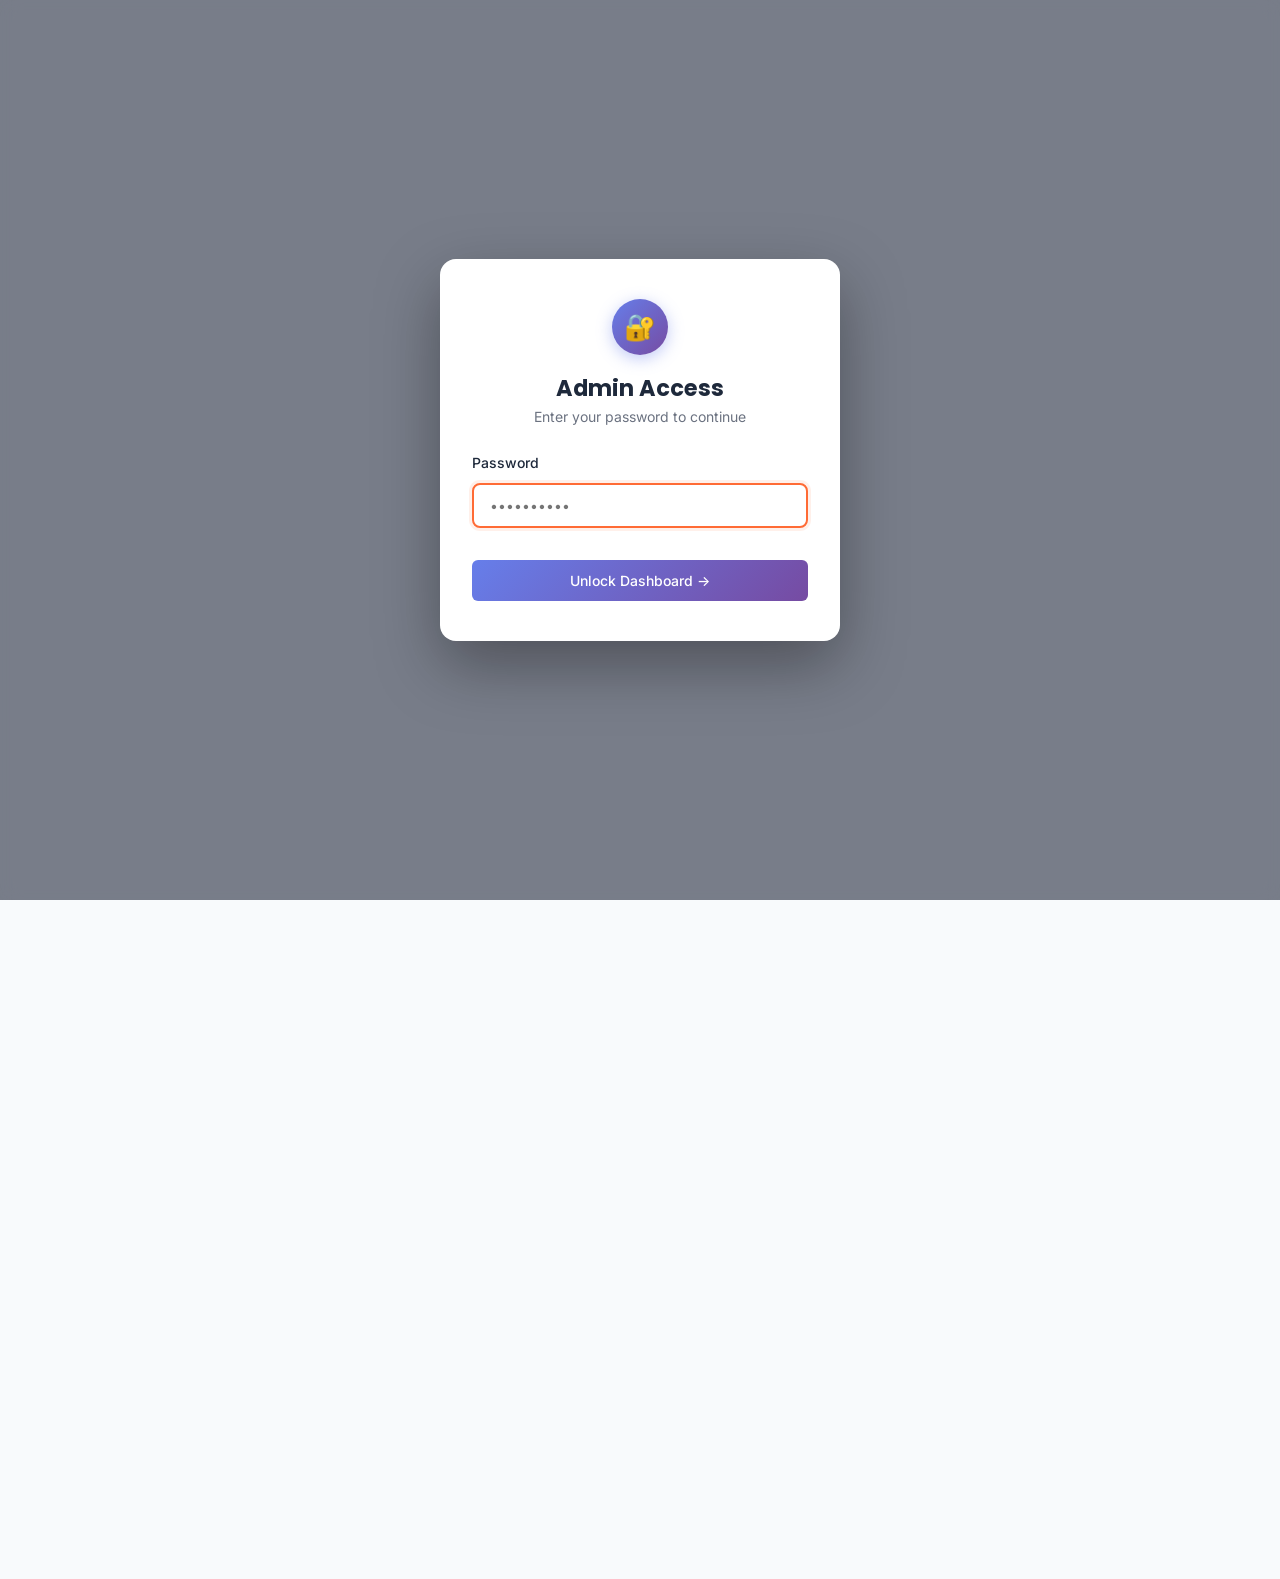
==== admin.html @ 4268933f "first commit" ====
<!DOCTYPE html>
<html lang="en">
<head>
  <meta charset="UTF-8">
  <meta name="viewport" content="width=device-width, initial-scale=1.0">
  <title>Admin Panel - Shree Ram Taxi</title>
  <link rel="icon" href="assets/icons/favicon.ico">
  <link rel="preconnect" href="https://fonts.googleapis.com">
  <link rel="preconnect" href="https://fonts.gstatic.com" crossorigin>
  <link href="https://fonts.googleapis.com/css2?family=Inter:wght@300;400;500;600;700&family=Poppins:wght@400;600;700&display=swap" rel="stylesheet">
  <link rel="stylesheet" href="css/tailwind.css">
  <style>
    /* ── Login modal blur overlay ── */
    #admin-login-modal {
      position: fixed;
      inset: 0;
      display: none;
      align-items: center;
      justify-content: center;
      z-index: 9999;
      /* frosted-glass backdrop */
      background: rgba(15, 23, 42, 0.55);
      backdrop-filter: blur(10px);
      -webkit-backdrop-filter: blur(10px);
    }
    #admin-login-modal.active { display: flex; }

    .modal-content {
      background: white;
      padding: 2.5rem 2rem;
      border-radius: 16px;
      box-shadow: 0 24px 64px rgba(0,0,0,0.35);
      max-width: 90%;
      width: 400px;
      animation: modalPop 0.25s ease;
    }
    @keyframes modalPop {
      from { transform: scale(0.92); opacity: 0; }
      to   { transform: scale(1);    opacity: 1; }
    }

    .modal-logo {
      display: flex;
      justify-content: center;
      margin-bottom: 1.25rem;
    }
    .lock-icon {
      width: 56px; height: 56px;
      background: linear-gradient(135deg,#667eea,#764ba2);
      border-radius: 50%;
      display: flex; align-items: center; justify-content: center;
      font-size: 1.6rem;
      box-shadow: 0 4px 16px rgba(102,126,234,0.4);
    }

    /* ── Hide page content COMPLETELY until authenticated — no dashboard flash ── */
    .admin-page-content { visibility: hidden; }
    body.admin-authed .admin-page-content { visibility: visible; }

    /* ── Route Selector ── */
    #route-selector {
      width: 100%; padding: 0.75rem;
      font-size: 1rem; border: 2px solid #e5e7eb;
      border-radius: 8px; background: white; transition: all 0.2s;
    }
    #route-selector:focus { outline: none; border-color: #3b82f6; box-shadow: 0 0 0 3px rgba(59,130,246,0.1); }

    #pricing-status .alert { padding: 1rem; border-radius: 8px; margin-bottom: 0; }
    #pricing-status .alert-info     { background: #dbeafe; border: 1px solid #93c5fd; color: #1e40af; }
    #pricing-status .alert-secondary{ background: #f3f4f6; border: 1px solid #d1d5db; color: #374151; }

    .pricing-info-box {
      background: linear-gradient(135deg,#667eea,#764ba2);
      color: white; padding: 1.5rem; border-radius: 12px;
      box-shadow: 0 4px 6px rgba(0,0,0,0.1); margin-top: 1rem;
    }
    .pricing-info-header { display: flex; justify-content: space-between; align-items: center; margin-bottom: 1rem; font-size: 1rem; font-weight: 600; }
    .pricing-info-header .badge { padding: 0.25rem 0.75rem; border-radius: 9999px; font-size: 0.75rem; font-weight: 600; }
    .badge-success   { background: #10b981; color: white; }
    .badge-secondary { background: rgba(255,255,255,0.2); color: white; }

    .pricing-grid { display: grid; grid-template-columns: repeat(auto-fit,minmax(280px,1fr)); gap: 1.5rem; margin-bottom: 1rem; }
    .pricing-item { display: flex; flex-direction: column; gap: 0.25rem; }
    .pricing-label { font-size: 0.875rem; opacity: 0.9; }
    .pricing-value { font-size: 1.5rem; font-weight: 700; }
    .pricing-note  { padding-top: 1rem; border-top: 1px solid rgba(255,255,255,0.2); opacity: 0.9; font-size: 0.875rem; }

    .pricing-card { border-radius: 12px; padding: 1.5rem; border: 2px solid; transition: all 0.3s ease; }
    .pricing-card:hover { transform: translateY(-4px); box-shadow: 0 8px 16px rgba(0,0,0,0.1); }
    .pricing-card-blue   { background: #eff6ff; border-color: #3b82f6; }
    .pricing-card-gray   { background: #f9fafb; border-color: #6b7280; }
    .pricing-card-green  { background: #f0fdf4; border-color: #10b981; }
    .pricing-card-orange { background: #fffbeb; border-color: #f59e0b; }

    .pricing-card-header { display: flex; align-items: center; gap: 0.75rem; margin-bottom: 1rem; padding-bottom: 0.75rem; border-bottom: 1px solid rgba(0,0,0,0.1); }
    .pricing-icon { font-size: 1.5rem; }
    .pricing-card-header h4 { margin: 0; font-size: 1.125rem; font-weight: 600; }
    .pricing-card-body label { display: block; margin-bottom: 0.5rem; font-weight: 500; font-size: 0.875rem; }

    .pricing-input { width: 100%; padding: 0.75rem; font-size: 1.25rem; font-weight: 600; border: 2px solid #e5e7eb; border-radius: 8px; text-align: center; transition: all 0.2s; }
    .pricing-input:focus { outline: none; border-color: #3b82f6; box-shadow: 0 0 0 3px rgba(59,130,246,0.1); }
    .pricing-help    { display: block; margin-top: 0.5rem; font-size: 0.75rem; color: #6b7280; line-height: 1.4; }
    .pricing-example { margin-top: 0.75rem; padding: 0.5rem; background: rgba(0,0,0,0.05); border-radius: 6px; font-size: 0.875rem; font-style: italic; text-align: center; }

    .pricing-preview { margin: 2rem 0; padding: 1.5rem; background: linear-gradient(135deg,#f9fafb,#ffffff); border-radius: 12px; border: 2px solid #e5e7eb; }

    .alert { padding: 1rem; border-radius: 6px; margin-bottom: 1rem; }
    .alert-info { background: #eff6ff; border-left: 4px solid #3b82f6; color: #1e40af; }
    .alert strong { display: block; margin-bottom: 0.5rem; }

    .form-actions { display: flex; gap: 1rem; justify-content: center; margin-top: 2rem; padding-top: 2rem; border-top: 2px solid #e5e7eb; flex-wrap: wrap; }

    .btn { padding: 0.75rem 1.5rem; border-radius: 6px; font-weight: 500; cursor: pointer; border: none; transition: all 0.3s ease; display: inline-flex; align-items: center; gap: 0.5rem; }
    .btn-primary   { background: linear-gradient(135deg,#667eea,#764ba2); color: white; }
    .btn-primary:hover { transform: translateY(-2px); box-shadow: 0 4px 12px rgba(102,126,234,0.4); }
    .btn-secondary { background: #6b7280; color: white; }
    .btn-secondary:hover { background: #4b5563; }
    .btn-outline   { background: white; border: 2px solid #e5e7eb; color: #374151; }
    .btn-outline:hover { border-color: #667eea; color: #667eea; }
    .btn-success   { background: #10b981; color: white; }
    .btn-success:hover { background: #059669; transform: translateY(-1px); }
    .btn-block { width: 100%; justify-content: center; }

    .card { background: white; padding: 2rem; border-radius: 0.75rem; box-shadow: 0 1px 3px rgba(0,0,0,0.1); }
    .card-header h3 { font-size: 1.25rem; font-weight: 600; color: var(--secondary); margin-bottom: 0.5rem; }
    .card-description { color: var(--slate-600); margin-bottom: 1.5rem; font-size: 0.875rem; }
    .card-body { margin-top: 1rem; }
    .form-group { margin-bottom: 1.5rem; }
    .form-group label { display: block; margin-bottom: 0.5rem; font-weight: 500; color: var(--secondary); }
    .form-control { width: 100%; padding: 0.75rem; border: 2px solid #e5e7eb; border-radius: 8px; font-size: 1rem; transition: all 0.2s; }
    .form-control:focus { outline: none; border-color: #3b82f6; box-shadow: 0 0 0 3px rgba(59,130,246,0.1); }
    .form-help { display: block; margin-top: 0.5rem; font-size: 0.875rem; color: #6b7280; }

    .tab-header { margin-bottom: 2rem; }
    .tab-header h2 { font-size: 1.75rem; font-weight: 700; color: var(--secondary); margin-bottom: 0.5rem; }
    .tab-description { color: var(--slate-600); font-size: 1rem; }
    .required { color: #ef4444; }

    /* Download Excel button area */
    .bookings-toolbar {
      display: flex;
      justify-content: space-between;
      align-items: center;
      flex-wrap: wrap;
      gap: 1rem;
      margin-bottom: 1.25rem;
    }

    /* Export modal */
    #export-modal {
      position: fixed; inset: 0; z-index: 9998;
      display: none; align-items: center; justify-content: center;
      background: rgba(15,23,42,0.5);
      backdrop-filter: blur(6px);
    }
    #export-modal.active { display: flex; }
    .export-modal-box {
      background: white; border-radius: 16px;
      padding: 2rem; width: 420px; max-width: 94vw;
      box-shadow: 0 20px 60px rgba(0,0,0,0.25);
      animation: modalPop 0.2s ease;
    }
    .export-modal-box h3 { font-size: 1.2rem; font-weight: 700; margin-bottom: 0.25rem; }
    .export-modal-box p  { color: #6b7280; font-size: 0.875rem; margin-bottom: 1.5rem; }
    .export-option { display: flex; flex-direction: column; gap: 0.75rem; margin-bottom: 1.5rem; }
    .export-option label {
      display: flex; align-items: flex-start; gap: 0.75rem;
      padding: 0.875rem 1rem; border: 2px solid #e5e7eb;
      border-radius: 10px; cursor: pointer; transition: all 0.2s;
    }
    .export-option label:hover { border-color: #667eea; background: #f5f3ff; }
    .export-option input[type=radio] { margin-top: 3px; accent-color: #667eea; }
    .export-option .opt-label { font-weight: 600; font-size: 0.9rem; color: #1e293b; }
    .export-option .opt-desc  { font-size: 0.8rem; color: #64748b; }
    #export-filter-fields { display: none; margin-bottom: 1rem; }
    #export-filter-fields.visible { display: block; }

    @media(max-width:768px){
      .pricing-grid { grid-template-columns: 1fr; }
      .form-actions { flex-direction: column; }
      .form-actions button { width: 100%; }
      .bookings-toolbar { flex-direction: column; align-items: flex-start; }

      /* Horizontal scroll for all admin tables on mobile */
      .table-container {
        overflow-x: auto;
        -webkit-overflow-scrolling: touch;
        border-radius: 10px;
      }
      .table {
        min-width: 680px;
        width: 100%;
      }
    }

    /* ── Bus list table: prevent overflow, wrap long pickup/drop text ── */
    #buslist-table-body td {
      white-space: normal;
      word-break: break-word;
      overflow-wrap: break-word;
      vertical-align: top;
      padding-top: 0.7rem;
    }
    #tab-buslists .table {
      table-layout: fixed;
      width: 100%;
    }
    #tab-buslists .table th:nth-child(1) { width: 14%; }
    #tab-buslists .table th:nth-child(2) { width: 12%; }
    #tab-buslists .table th:nth-child(3) { width: 22%; }
    #tab-buslists .table th:nth-child(4) { width: 18%; }
    #tab-buslists .table th:nth-child(5) { width: 9%;  }
    #tab-buslists .table th:nth-child(6) { width: 8%;  }
    #tab-buslists .table th:nth-child(7) { width: 17%; }

    /* ── Admin per-seat map ── */
    .admin-seat-grid { display: flex; flex-direction: column; gap: 0.5rem; }
    .admin-seat-row  { display: flex; align-items: center; gap: 0.5rem; }
    .admin-aisle     { width: 1.5rem; flex-shrink: 0; }
    .admin-seat-empty { width: 90px; flex-shrink: 0; }
    .admin-seat-input-wrap {
      width: 90px; flex-shrink: 0;
      background: white; border: 1.5px solid #e5e7eb; border-radius: 8px;
      padding: 0.3rem 0.4rem; text-align: center;
    }
    .admin-seat-input-wrap:hover { border-color: #8b5cf6; }
    .admin-seat-label { font-size: 0.7rem; font-weight: 600; color: #374151; margin-bottom: 2px; }
    .admin-seat-price-input {
      width: 100%; border: none; outline: none; text-align: center;
      font-size: 0.85rem; font-weight: 600; color: #1e293b;
      background: transparent; padding: 2px 0;
    }
    .admin-seat-price-input::placeholder { color: #94a3b8; font-weight: 400; }
    /* ── User deck tabs ── */
    .deck-tabs { display: flex; gap: 0.5rem; margin-bottom: 1.5rem; }
    .deck-tab-btn {
      flex: 1; padding: 0.75rem 1rem; border-radius: 10px;
      border: 2px solid #e5e7eb; background: white;
      font-size: 0.95rem; font-weight: 600; color: #374151;
      cursor: pointer; transition: all 0.2s;
    }
    .deck-tab-btn.active {
      background: linear-gradient(135deg,#667eea,#764ba2);
      color: white; border-color: transparent;
      box-shadow: 0 4px 12px rgba(102,126,234,0.35);
    }
    /* ── New seat styles ── */
    .seat-grid-new { display: flex; flex-direction: column; gap: 0.6rem; padding: 1rem; }
    .seat-row-new  { display: flex; align-items: center; gap: 0.5rem; }
    .seat-empty    { width: 72px; flex-shrink: 0; }
    .seat-type-separator {
      text-align: center; font-size: 0.75rem; color: #9ca3af;
      margin: 0.25rem 0; padding-top: 0.5rem;
      border-top: 1px dashed #e5e7eb;
    }
    .seat-new {
      width: 72px; min-height: 62px; flex-shrink: 0;
      display: flex; flex-direction: column; align-items: center; justify-content: center;
      gap: 2px; border-radius: 10px; border: 2px solid #e2e8f0;
      background: white; cursor: pointer; transition: all 0.18s;
      padding: 0.3rem;
    }
    .seat-new:hover:not(:disabled) { border-color: #667eea; background: #eef2ff; transform: translateY(-1px); }
    .seat-new.seat-selected  { background: #667eea; border-color: #4f46e5; color: white; }
    .seat-new.seat-booked    { background: #f1f5f9; border-color: #cbd5e1; color: #94a3b8; cursor: not-allowed; }
    .seat-new.seat-is-sleeper { border-radius: 14px; }
    .seat-new.seat-type-seater { background: #f0fdf4; border-color: #bbf7d0; }
    .seat-new.seat-type-seater:hover:not(:disabled) { border-color: #22c55e; background: #dcfce7; }
    .seat-new.seat-type-seater.seat-selected { background: #16a34a; border-color: #15803d; color: white; }
    .seat-number { font-size: 0.7rem; font-weight: 700; line-height: 1; }
    .seat-icon   { font-size: 1rem; line-height: 1; }
    .seat-price  { font-size: 0.65rem; color: #64748b; line-height: 1; }
    .seat-new.seat-selected .seat-price  { color: rgba(255,255,255,0.85); }
    .seat-new.seat-selected .seat-number { color: white; }
    .sold-label  { font-size: 0.6rem; color: #94a3b8; }
    .driver-indicator {
      display: flex; align-items: center; gap: 0.5rem;
      font-size: 0.8rem; color: #64748b; margin-bottom: 0.5rem;
      padding: 0.4rem 0.75rem; background: #f8fafc;
      border-radius: 8px; width: fit-content;
    }
    /* Toggle slider */
    .toggle-switch { position:relative; display:inline-block; width:50px; height:26px; }
    .toggle-switch input { opacity:0; width:0; height:0; }
    .toggle-slider { position:absolute; cursor:pointer; top:0; left:0; right:0; bottom:0;
      background:#ccc; border-radius:26px; transition:.3s; }
    .toggle-slider:before { position:absolute; content:""; height:18px; width:18px;
      left:4px; bottom:4px; background:white; border-radius:50%; transition:.3s; }
    input:checked + .toggle-slider { background:#10b981; }
    input:checked + .toggle-slider:before { transform: translateX(24px); }
    .toggle-label { display:flex; align-items:center; gap:0.5rem; font-size:0.85rem; }
    /* Date pills */
    .date-pill { display:inline-flex; align-items:center; gap:0.3rem; background:#eff6ff;
      color:#3b82f6; border-radius:16px; padding:0.2rem 0.65rem; font-size:0.8rem;
      font-weight:600; border:1px solid #bfdbfe; }
    .date-pill button { background:none; border:none; cursor:pointer; color:#ef4444;
      font-size:0.9rem; line-height:1; padding:0; margin-left:0.1rem; }
  </style>
</head>
<body>

  <!-- ══════════════════════════════════════
       ADMIN LOGIN MODAL (always on top)
  ══════════════════════════════════════ -->
  <div id="admin-login-modal">
    <div class="modal-content">
      <div class="modal-logo">
        <div class="lock-icon">🔐</div>
      </div>
      <h2 style="text-align:center;margin-bottom:0.25rem;font-size:1.4rem;font-weight:700;">Admin Access</h2>
      <p style="text-align:center;color:#6b7280;font-size:0.875rem;margin-bottom:1.5rem;">Enter your password to continue</p>
      <form id="admin-login-form" onsubmit="handleAdminLogin(event)">
        <div class="form-group">
          <label class="form-label">Password</label>
          <input type="password" class="form-input" id="admin-password"
                 placeholder="••••••••••" required autofocus>
          <!-- NO hint shown here -->
        </div>
        <button type="submit" class="btn btn-primary btn-block" style="margin-top:0.5rem;">
          Unlock Dashboard →
        </button>
      </form>
    </div>
  </div>

  <!-- ══════════════════════════════════════
       EXPORT MODAL
  ══════════════════════════════════════ -->
  <div id="export-modal">
    <div class="export-modal-box">
      <h3>📥 Download Bookings Excel</h3>
      <p>Choose what data to include in your export.</p>

      <div class="export-option">
        <label>
          <input type="radio" name="export-type" value="all" checked>
          <div>
            <div class="opt-label">All Bookings</div>
            <div class="opt-desc">Download every booking in the system</div>
          </div>
        </label>
        <label>
          <input type="radio" name="export-type" value="filter">
          <div>
            <div class="opt-label">Filter by Date &amp; Route</div>
            <div class="opt-desc">Choose a specific date range and/or bus route</div>
          </div>
        </label>
      </div>

      <div id="export-filter-fields">
        <div style="display:grid;grid-template-columns:1fr 1fr;gap:0.75rem;margin-bottom:0.75rem;">
          <div>
            <label style="font-size:0.8rem;font-weight:600;color:#374151;display:block;margin-bottom:0.3rem;">From Date</label>
            <input type="date" id="export-date-from" class="form-input" style="font-size:0.875rem;">
          </div>
          <div>
            <label style="font-size:0.8rem;font-weight:600;color:#374151;display:block;margin-bottom:0.3rem;">To Date</label>
            <input type="date" id="export-date-to" class="form-input" style="font-size:0.875rem;">
          </div>
        </div>
        <div>
          <label style="font-size:0.8rem;font-weight:600;color:#374151;display:block;margin-bottom:0.3rem;">Bus Route (optional)</label>
          <select id="export-route-filter" class="form-input" style="font-size:0.875rem;">
            <option value="">All Routes</option>
          </select>
        </div>
      </div>

      <div style="display:flex;gap:0.75rem;justify-content:flex-end;margin-top:1rem;">
        <button class="btn btn-outline" onclick="closeExportModal()">Cancel</button>
        <button class="btn btn-success" onclick="executeExport()">⬇️ Download Excel</button>
      </div>
    </div>
  </div>

  <!-- ══════════════════════════════════════
       PAGE CONTENT (blurred when modal open)
  ══════════════════════════════════════ -->
  <div class="admin-page-content">

    <!-- Navbar -->
    <nav class="navbar">
      <div class="container">
        <div class="nav-content">
          <a href="index.html" class="nav-brand">
            <img src="assets/icons/shree-ram-logo.png" alt="Shree Ram Taxi" style="height:44px;"> <span style="color:#fff;font-family:Poppins,sans-serif;font-weight:700;">🚖 Shree Ram <span style="color:#f59e0b;">Taxi</span> Admin</span>
          </a>
          <button class="mobile-menu-btn" id="mobile-menu-btn">☰</button>
          <ul class="nav-links" id="mobile-menu">
            <li><a href="index.html"   class="nav-link">Home</a></li>
            <li><a href="timings.html" class="nav-link">Cab Schedules</a></li>

            <li><button class="btn btn-sm btn-outline" onclick="adminLogout()">Logout</button></li>
          </ul>
        </div>
      </div>
    </nav>

    <!-- Admin Header -->
    <div class="admin-header">
      <div class="container px-4">
        <h1 style="color:white;font-size:2rem;">Admin Dashboard</h1>
        <p style="color:var(--slate-300);">Manage schedules, bookings, and pricing</p>
      </div>
    </div>

    <!-- Main Content -->
    <div class="container px-4 py-8">

      <!-- Stats -->
      <div class="stats-grid">
        <div class="stat-card">
          <div class="stat-label">Total Revenue</div>
          <div class="stat-value" id="stat-revenue">₹0</div>
        </div>
        <div class="stat-card">
          <div class="stat-label">Total Bookings</div>
          <div class="stat-value" id="stat-bookings">0</div>
        </div>
        <div class="stat-card">
          <div class="stat-label">Active Buses</div>
          <div class="stat-value" id="stat-buses">0</div>
        </div>
      </div>

      <div style="text-align:center;margin:1rem 0;display:flex;gap:1rem;justify-content:center;align-items:center;">
        <button class="btn btn-sm" onclick="loadStats()" style="background:#10b981;color:white;padding:0.5rem 1rem;border-radius:6px;font-size:0.875rem;border:none;cursor:pointer;">
          🔄 Refresh Stats
        </button>
        <button class="btn btn-sm" onclick="resetStatsTemporary()" style="background:#ef4444;color:white;padding:0.5rem 1rem;border-radius:6px;font-size:0.875rem;border:none;cursor:pointer;">
          ⚠️ Reset to Zero
        </button>
      </div>

      <!-- Tabs -->
      <div class="admin-tabs">
        <button class="admin-tab-btn active" onclick="switchAdminTab('schedules', event)">Bus Schedules</button>
        <button class="admin-tab-btn"        onclick="switchAdminTab('bookings', event)">Bookings</button>
        <button class="admin-tab-btn"        onclick="switchAdminTab('pricing', event)">Pricing</button>
        <button class="admin-tab-btn"        onclick="switchAdminTab('buslists', event)">Bus Lists</button>
        <button class="admin-tab-btn"        onclick="switchAdminTab('coupons', event)">Coupons</button>
      </div>

      <!-- Tab: Schedules -->
      <div id="tab-schedules" class="admin-tab-content active">
        <div class="card mb-8">
          <h3 class="summary-title" id="form-title">Add New Schedule</h3>
          <form id="schedule-form">
            <input type="hidden" id="schedule-id">
            <input type="hidden" id="bus-name" value="Shree Ram Taxi">
            <div class="form-group">
                <label class="form-label">🚌 Bus Type</label>
                <select class="form-input" id="bus-type" required>
                  <option value="Sedan (4+1)">Sedan (4+1) — 4 Passenger Seats</option>
                  <option value="SUV (6+1)">SUV (6+1) — 6 Passenger Seats</option>
                </select>
              </div>

            <!-- Row 1: Origin & Destination -->
            <div style="display:grid;grid-template-columns:1fr 1fr;gap:1rem;">
              <div class="form-group">
                <label class="form-label">🏙️ Origin City</label>
                <input type="text" class="form-input" id="origin" placeholder="e.g. Dehradun" required>
              </div>
              <div class="form-group">
                <label class="form-label">🏙️ Destination City</label>
                <input type="text" class="form-input" id="destination" placeholder="e.g. Jaipur" required>
              </div>
            </div>

            <!-- Row 2: Pick Up & Drop Points -->
            <div style="display:grid;grid-template-columns:1fr 1fr;gap:1rem;">
              <div class="form-group">
                <label class="form-label">📍 Pick Up Point</label>
                <input type="text" class="form-input" id="pickup-point"
                       placeholder="e.g. ISBT Dehradun, Gate 3" required>
                <small class="text-muted">Exact boarding location for passengers</small>
              </div>
              <div class="form-group">
                <label class="form-label">📍 Drop Point</label>
                <input type="text" class="form-input" id="drop-point"
                       placeholder="e.g. Sindhi Camp Bus Stand, Jaipur" required>
                <small class="text-muted">Exact drop-off location</small>
              </div>
            </div>

            <!-- Row 3: Departure Time & Duration -->
            <div style="display:grid;grid-template-columns:1fr 1fr;gap:1rem;">
              <div class="form-group">
                <label class="form-label">🕐 Departure Time <span class="required">*</span></label>
                <input type="time" class="form-input" id="bus-time" required>
              </div>
              <div class="form-group">
                <label class="form-label">⏱️ Time Taken</label>
                <div style="display:flex;gap:0.5rem;align-items:center;">
                  <input type="number" class="form-input" id="duration-hours" placeholder="Hrs" min="0" max="72" style="width:50%;">
                  <input type="number" class="form-input" id="duration-minutes" placeholder="Min" min="0" max="59" style="width:50%;">
                </div>
                <small class="text-muted">Hours &amp; Minutes (e.g. 8 hrs 30 min)</small>
              </div>
            </div>

            <!-- Row 4: Schedule Mode -->
            <div class="form-group">
              <label class="form-label">📅 Schedule Type <span class="required">*</span></label>
              <div style="display:flex;gap:0.75rem;margin-bottom:0.75rem;flex-wrap:wrap;">
                <label style="display:flex;align-items:center;gap:0.4rem;cursor:pointer;padding:0.5rem 1rem;border:2px solid #e5e7eb;border-radius:8px;font-size:0.9rem;" id="mode-tab-daterange">
                  <input type="radio" name="schedule-mode" value="daterange" onchange="setScheduleMode('daterange')" checked> 📆 Date Range
                </label>
<label style="display:flex;align-items:center;gap:0.4rem;cursor:pointer;padding:0.5rem 1rem;border:2px solid #e5e7eb;border-radius:8px;font-size:0.9rem;" id="mode-tab-specific">
                  <input type="radio" name="schedule-mode" value="specific" onchange="setScheduleMode('specific')"> 📌 Specific Dates
                </label>
              </div>

              <!-- Date Range Mode -->
              <div id="mode-panel-daterange" style="border:1px solid #e5e7eb;border-radius:8px;padding:1rem;background:#f8fafc;">
                <div style="display:grid;grid-template-columns:1fr 1fr;gap:1rem;">
                  <div>
                    <label class="form-label" style="font-size:0.82rem;">Start Date</label>
                    <input type="date" class="form-input" id="range-start" onchange="previewDateRange()">
                  </div>
                  <div>
                    <label class="form-label" style="font-size:0.82rem;">End Date</label>
                    <input type="date" class="form-input" id="range-end" onchange="previewDateRange()">
                  </div>
                </div>
                <div id="range-preview" style="margin-top:0.6rem;font-size:0.82rem;color:#6b7280;"></div>
              </div>

              <!-- Specific Dates Mode -->
              <div id="mode-panel-specific" style="display:none;border:1px solid #e5e7eb;border-radius:8px;padding:1rem;background:#f8fafc;">
                <div id="selected-dates-list" style="display:flex;flex-wrap:wrap;gap:0.4rem;margin-bottom:0.5rem;min-height:28px;"></div>
                <input type="date" class="form-input" id="bus-date-picker" style="max-width:220px;" onchange="addBusDate(this.value); this.value=''">
                <small class="text-muted" style="display:block;margin-top:0.4rem;">Click to add multiple specific dates.</small>
              </div>

              <input type="hidden" id="bus-dates-json" value="[]">
              <div id="dates-summary" style="margin-top:0.6rem;font-size:0.82rem;font-weight:600;color:#667eea;"></div>
            </div>

            <!-- Row 4: Price -->
            <div class="form-group">
              <label class="form-label">💰 Base Price (₹) <span class="required">*</span></label>
              <input type="number" class="form-input" id="price" min="0" placeholder="e.g. 1200 (optional)">
              <small class="text-muted">
                Optional — if entered, this price will be automatically applied to <strong>all seats</strong>
                (both lower &amp; upper decks) for this route. You can fine-tune per-seat prices in the Pricing tab.
              </small>
            </div>

            <div id="schedule-pricing-preview" style="display:none;margin-top:1rem;"></div>
            <div style="display:flex;gap:0.75rem;flex-wrap:wrap;margin-top:0.5rem;">
              <button type="submit" class="btn btn-primary">💾 Save Schedule</button>
              <button type="button" class="btn btn-secondary" onclick="resetScheduleForm()">🔄 Reset Form</button>
            </div>
          </form>
        </div>


      </div>

      <!-- Tab: Bookings -->
      <div id="tab-bookings" class="admin-tab-content">
        <div class="bookings-toolbar">
          <h3 style="font-size:1.1rem;font-weight:600;color:var(--secondary);margin:0;">All Bookings</h3>
          <button class="btn btn-success" onclick="openExportModal()">
            📥 Download User Excel Sheet
          </button>
        </div>
        <div class="table-container">
          <table class="table">
            <thead>
              <tr>
                <th>Token</th><th>Passenger</th><th>Contact</th><th>Bus Details</th><th>Date</th><th>Seats</th><th>Amount</th><th>Status</th><th>Actions</th>
              </tr>
            </thead>
            <tbody id="bookings-table-body"></tbody>
          </table>
        </div>
      </div>

      <!-- Tab: Pricing -->
      <div id="tab-pricing" class="admin-tab-content">
        <div class="tab-header">
          <h2>Seat Pricing Configuration</h2>
          <p class="tab-description">Set pricing per route. Use deck-level defaults or override individual seats.</p>
        </div>

        <!-- Route Selector (unchanged) -->
        <div class="card" style="margin-bottom:2rem;">
          <div class="card-header">
            <h3>Select Route</h3>
            <p class="card-description">Choose a route to configure pricing. Routes with ⭐ have custom pricing set.</p>
          </div>
          <div class="card-body">
            <div class="form-group">
              <label for="route-selector">Route</label>
              <select id="route-selector" class="form-control">
                <option value="">Select a route…</option>
              </select>
              <small class="form-help">Routes marked with ⭐ have custom pricing.</small>
            </div>
            <div id="pricing-status" style="margin-top:1rem;">
              <div class="alert alert-secondary"><strong>Select a route</strong> to configure pricing.</div>
            </div>
          </div>
        </div>

        <form id="pricing-form">

          <!-- ══ Section 1: Deck-Level Pricing ══ -->
          <div class="card" style="margin-bottom:2rem;border-left:4px solid #3b82f6;">
            <div class="card-header" style="background:#eff6ff;">
              <h3 style="color:#1d4ed8;">📋 Section 1 — Deck Default Prices</h3>
              <p class="card-description">Set one price for all lower seats and one for all upper seats. Per-seat overrides in Section 2 take priority.</p>
            </div>
            <div class="card-body">
              <div style="display:grid;grid-template-columns:1fr 1fr;gap:1.5rem;">
                <div class="pricing-card pricing-card-blue">
                  <div class="pricing-card-header"><span class="pricing-icon">🪑</span><h4>Front Seat (F1)</h4></div>
                  <div class="pricing-card-body">
                    <label for="lower-deck-price">Default price per seat (₹)</label>
                    <input type="number" id="lower-deck-price" class="form-control pricing-input" min="0" step="1" required placeholder="600" oninput="updateDeckPricePreview()">
                    <small class="pricing-help">Applies to the front passenger seat (F1) unless individually overridden</small>
                  </div>
                </div>
                <div class="pricing-card pricing-card-orange">
                  <div class="pricing-card-header"><span class="pricing-icon">💺</span><h4>Rear Seats (R1–R5)</h4></div>
                  <div class="pricing-card-body">
                    <label for="upper-deck-price">Default price per seat (₹)</label>
                    <input type="number" id="upper-deck-price" class="form-control pricing-input" min="0" step="1" required placeholder="500" oninput="updateDeckPricePreview()">
                    <small class="pricing-help">Applies to all rear passenger seats (R1–R5) unless individually overridden</small>
                  </div>
                </div>
              </div>
              <div id="pricing-preview" class="pricing-preview" style="margin-top:1.5rem;"></div>
            </div>
          </div>

          <!-- ══ Section 2: Per-Seat Map ══ -->
          <div class="card" style="margin-bottom:2rem;border-left:4px solid #8b5cf6;">
            <div class="card-header" style="background:#f5f3ff;">
              <h3 style="color:#6d28d9;">🗺️ Section 2 — Per-Seat Price Override</h3>
              <p class="card-description">Optionally set individual prices for specific seats. Leave blank to use deck defaults above.</p>
            </div>
            <div class="card-body">
              <div id="per-seat-map-container">
                <p style="color:#6b7280;text-align:center;padding:2rem 0;">Select a route above to configure per-seat prices.</p>
              </div>
            </div>
          </div>

          <div class="form-actions">
            <button type="submit" class="btn btn-primary">💾 Save Pricing</button>
            <button type="button" class="btn btn-secondary" onclick="resetAllPricing()">🔄 Reset All to Defaults</button>
            <button type="button" class="btn btn-outline" onclick="resetRoutePricing()" id="reset-route-btn" style="display:none;">↩️ Reset Route to Default</button>
          </div>
        </form>

        <div class="alert alert-info" style="margin-top:2rem;">
          <h4>How Pricing Works:</h4>
          <ul style="margin:0.5rem 0 0 1.5rem;">
            <li><strong>Default Pricing:</strong> Applied to all routes without custom pricing</li>
            <li><strong>Route-Specific Pricing:</strong> Override defaults per route</li>
            <li><strong>Automatic Application:</strong> Applied when customers select seats</li>
            <li><strong>Independent Zones:</strong> Each zone has a fixed price regardless of bus type</li>
          </ul>
        </div>
      </div>

      <!-- Tab: Bus Lists -->
      <div id="tab-buslists" class="admin-tab-content">
        <div class="tab-header">
          <h2>🚌 Bus Lists</h2>
          <p class="tab-description">Manage all buses — search, filter, and toggle active status for recurring daily schedules.</p>
        </div>

        <div class="card mb-4" style="display:flex;gap:1rem;align-items:center;flex-wrap:wrap;">
          <input type="text" class="form-input" id="buslist-search" placeholder="🔍 Search by bus name, route, type…" style="max-width:340px;" oninput="filterBusList()">
          <select class="form-input" id="buslist-filter-type" style="max-width:220px;" onchange="filterBusList()">
            <option value="">All Bus Types</option>
            <option value="Sedan (4+1)">Sedan (4+1)</option>
            <option value="SUV (6+1)">SUV (6+1)</option>
          </select>
          <button class="btn btn-outline" onclick="loadBusListTable()">🔄 Refresh</button>
        </div>

        <div class="table-container">
          <table class="table">
            <thead>
              <tr>
                <th>Driver/Cab Name &amp; Type</th>
                <th>Route</th>
                <th>Pickup / Drop</th>
                <th>Schedule</th>
                <th>Duration</th>
                <th>Price</th>
                <th>Actions</th>
              </tr>
            </thead>
            <tbody id="buslist-table-body"></tbody>
          </table>
        </div>
      </div>

      <!-- Tab: Coupons -->
      <div id="tab-coupons" class="admin-tab-content">
        <div class="tab-header">
          <h2>🎟️ Coupons</h2>
          <p class="tab-description">Create and manage discount coupons for passengers.</p>
        </div>

        <div class="card mb-8">
          <h3 class="summary-title" id="coupon-form-title">➕ Add New Coupon</h3>
          <form id="coupon-form">
            <input type="hidden" id="coupon-id">
            <div style="display:grid;grid-template-columns:1fr 1fr;gap:1rem;">
              <div class="form-group">
                <label class="form-label">🏷️ Coupon Code <span class="required">*</span></label>
                <input type="text" class="form-input" id="coupon-code" placeholder="e.g. SAVE200" required style="text-transform:uppercase;">
                <small class="text-muted">Users will enter this code at checkout</small>
              </div>
              <div class="form-group">
                <label class="form-label">📝 Description</label>
                <input type="text" class="form-input" id="coupon-description" placeholder="e.g. Flat ₹200 off on all routes">
              </div>
            </div>
            <div style="display:grid;grid-template-columns:1fr 1fr 1fr;gap:1rem;">
              <div class="form-group">
                <label class="form-label">💸 Discount Type <span class="required">*</span></label>
                <select class="form-input" id="coupon-type" required onchange="updateCouponPreview()">
                  <option value="flat">Flat Amount (₹)</option>
                  <option value="percentage">Percentage (%)</option>
                </select>
              </div>
              <div class="form-group">
                <label class="form-label">🔢 Discount Value <span class="required">*</span></label>
                <input type="number" class="form-input" id="coupon-value" placeholder="e.g. 200" min="0" required oninput="updateCouponPreview()">
              </div>
              <div class="form-group">
                <label class="form-label">🔁 Max Usage</label>
                <input type="number" class="form-input" id="coupon-max-usage" placeholder="Leave blank for unlimited" min="1">
              </div>
            </div>
            <div style="display:grid;grid-template-columns:1fr 1fr;gap:1rem;">
              <div class="form-group">
                <label class="form-label">📅 Valid From <span class="required">*</span></label>
                <input type="date" class="form-input" id="coupon-start" required>
              </div>
              <div class="form-group">
                <label class="form-label">📅 Valid Until <span class="required">*</span></label>
                <input type="date" class="form-input" id="coupon-end" required>
              </div>
            </div>
            <div id="coupon-preview" style="padding:1rem;background:#f0fdf4;border-radius:8px;margin-bottom:1rem;font-size:0.9rem;color:#166534;display:none;"></div>
            <div style="display:flex;gap:0.75rem;flex-wrap:wrap;">
              <button type="submit" class="btn btn-primary">💾 Save Coupon</button>
              <button type="button" class="btn btn-secondary" onclick="resetCouponForm()">🔄 Reset</button>
            </div>
          </form>
        </div>

        <div class="table-container">
          <table class="table">
            <thead>
              <tr>
                <th>Code</th><th>Description</th><th>Discount</th><th>Valid Period</th><th>Usage</th><th>Status</th><th>Actions</th>
              </tr>
            </thead>
            <tbody id="coupons-table-body"></tbody>
          </table>
        </div>
      </div>

    </div><!-- /container -->
  </div><!-- /admin-page-content -->

  <!-- Scripts -->
  <script src="js/data.js"></script>
  <script src="js/main.js"></script>
  <script src="js/admin.js"></script>

  <!-- ======== DELETE/CANCEL BUS DIALOG ======== -->
  <div id="bus-cancel-dialog" style="display:none;position:fixed;inset:0;z-index:99998;background:rgba(15,23,42,0.6);backdrop-filter:blur(4px);align-items:center;justify-content:center;">
    <div style="background:white;border-radius:16px;padding:2rem;max-width:500px;width:90%;box-shadow:0 24px 64px rgba(0,0,0,0.3);max-height:85vh;overflow-y:auto;">
      <h3 style="font-size:1.1rem;font-weight:700;color:#1e293b;margin-bottom:0.4rem;">🚌 Delete Bus Route</h3>
      <p id="bus-cancel-dialog-name" style="font-size:0.88rem;color:#6b7280;margin-bottom:1.5rem;"></p>
      <div style="display:flex;flex-direction:column;gap:0.75rem;">
        <button onclick="busDeleteAction('delete-all')" style="text-align:left;padding:1rem 1.25rem;border:2px solid #fee2e2;border-radius:10px;background:#fff5f5;cursor:pointer;width:100%;">
          <div style="font-weight:700;color:#dc2626;margin-bottom:0.2rem;">🗑️ Delete All Dates &amp; Remove Route Completely</div>
          <div style="font-size:0.8rem;color:#6b7280;">Permanently removes this bus route and ALL its scheduled dates. Cannot be undone.</div>
        </button>
        <button onclick="busDeleteAction('delete-specific')" style="text-align:left;padding:1rem 1.25rem;border:2px solid #fef3c7;border-radius:10px;background:#fffdf0;cursor:pointer;width:100%;">
          <div style="font-weight:700;color:#d97706;margin-bottom:0.2rem;">📅 Delete Specific Dates</div>
          <div style="font-size:0.8rem;color:#6b7280;">Choose individual dates to remove — the rest of the route stays active.</div>
        </button>
      </div>
      <div id="cancel-dates-panel" style="display:none;margin-top:1.25rem;border-top:2px solid #e5e7eb;padding-top:1rem;">
        <p style="font-size:0.85rem;font-weight:700;color:#374151;margin-bottom:0.75rem;">📋 Scheduled Dates — click Delete to remove individually:</p>
        <div id="cancel-dates-list" style="display:flex;flex-direction:column;gap:0;max-height:280px;overflow-y:auto;"></div>
        <button onclick="document.getElementById('cancel-dates-panel').style.display='none'" style="margin-top:0.75rem;width:100%;padding:0.5rem;border:1px solid #e5e7eb;border-radius:8px;background:white;cursor:pointer;color:#6b7280;font-size:0.82rem;">← Back to options</button>
      </div>
      <button onclick="closeBusCancelDialog()" style="margin-top:1rem;width:100%;padding:0.6rem;border:1px solid #e5e7eb;border-radius:8px;background:white;cursor:pointer;color:#6b7280;font-size:0.875rem;">✕ Close</button>
    </div>
  </div>


  <!-- ══════════════════════════════════════
       EDIT SCHEDULE MODAL
  ══════════════════════════════════════ -->
  <div id="edit-schedule-modal" style="display:none;position:fixed;inset:0;background:rgba(0,0,0,0.55);z-index:9999;align-items:center;justify-content:center;padding:1rem;overflow-y:auto;">
    <div style="background:#fff;border-radius:16px;padding:2rem;width:100%;max-width:640px;max-height:90vh;overflow-y:auto;position:relative;box-shadow:0 20px 60px rgba(0,0,0,0.25);">

      <!-- Header -->
      <div style="display:flex;align-items:center;justify-content:space-between;margin-bottom:1.5rem;">
        <h3 style="font-size:1.2rem;font-weight:700;color:#1e293b;margin:0;">✏️ Edit Schedule</h3>
        <button onclick="closeEditModal()" style="background:none;border:none;cursor:pointer;font-size:1.4rem;color:#6b7280;line-height:1;">&times;</button>
      </div>

      <form id="edit-schedule-form" onsubmit="saveEditModal(event)">
        <input type="hidden" id="edit-schedule-id">

        <!-- Bus Type -->
        <div class="form-group">
          <label class="form-label">🚌 Bus Type</label>
          <select class="form-input" id="edit-bus-type" required>
            <option value="Sedan (4+1)">Sedan (4+1) — 4 Passenger Seats</option>
            <option value="SUV (6+1)">SUV (6+1) — 6 Passenger Seats</option>
          </select>
        </div>

        <!-- Origin & Destination -->
        <div style="display:grid;grid-template-columns:1fr 1fr;gap:1rem;">
          <div class="form-group">
            <label class="form-label">🏙️ Origin City</label>
            <input type="text" class="form-input" id="edit-origin" placeholder="e.g. Dehradun" required>
          </div>
          <div class="form-group">
            <label class="form-label">🏙️ Destination City</label>
            <input type="text" class="form-input" id="edit-destination" placeholder="e.g. Delhi" required>
          </div>
        </div>

        <!-- Pickup & Drop -->
        <div style="display:grid;grid-template-columns:1fr 1fr;gap:1rem;">
          <div class="form-group">
            <label class="form-label">📍 Pick Up Point</label>
            <input type="text" class="form-input" id="edit-pickup-point" placeholder="e.g. ISBT Dehradun, Gate 3">
          </div>
          <div class="form-group">
            <label class="form-label">📍 Drop Point</label>
            <input type="text" class="form-input" id="edit-drop-point" placeholder="e.g. Kashmere Gate ISBT">
          </div>
        </div>

        <!-- Departure Date & Time -->
        <div style="display:grid;grid-template-columns:1fr 1fr;gap:1rem;">
          <div class="form-group">
            <label class="form-label">📅 Departure Date</label>
            <input type="date" class="form-input" id="edit-departure-date" required>
          </div>
          <div class="form-group">
            <label class="form-label">🕐 Departure Time</label>
            <input type="time" class="form-input" id="edit-departure-time" required>
          </div>
        </div>

        <!-- Duration -->
        <div class="form-group">
          <label class="form-label">⏱️ Duration</label>
          <div style="display:flex;gap:0.5rem;align-items:center;">
            <input type="number" class="form-input" id="edit-duration-hours" placeholder="Hrs" min="0" max="72" style="width:50%;">
            <input type="number" class="form-input" id="edit-duration-minutes" placeholder="Min" min="0" max="59" style="width:50%;">
          </div>
          <small class="text-muted">Hours &amp; Minutes</small>
        </div>

        <!-- Price -->
        <div class="form-group">
          <label class="form-label">💰 Base Price (₹)</label>
          <input type="number" class="form-input" id="edit-price" min="0" placeholder="e.g. 1200">
        </div>

        <!-- Actions -->
        <div style="display:flex;gap:0.75rem;justify-content:flex-end;margin-top:1.25rem;">
          <button type="button" class="btn btn-outline" onclick="closeEditModal()">Cancel</button>
          <button type="submit" class="btn btn-primary">💾 Save Changes</button>
        </div>
      </form>
    </div>
  </div>

</body>
</html>
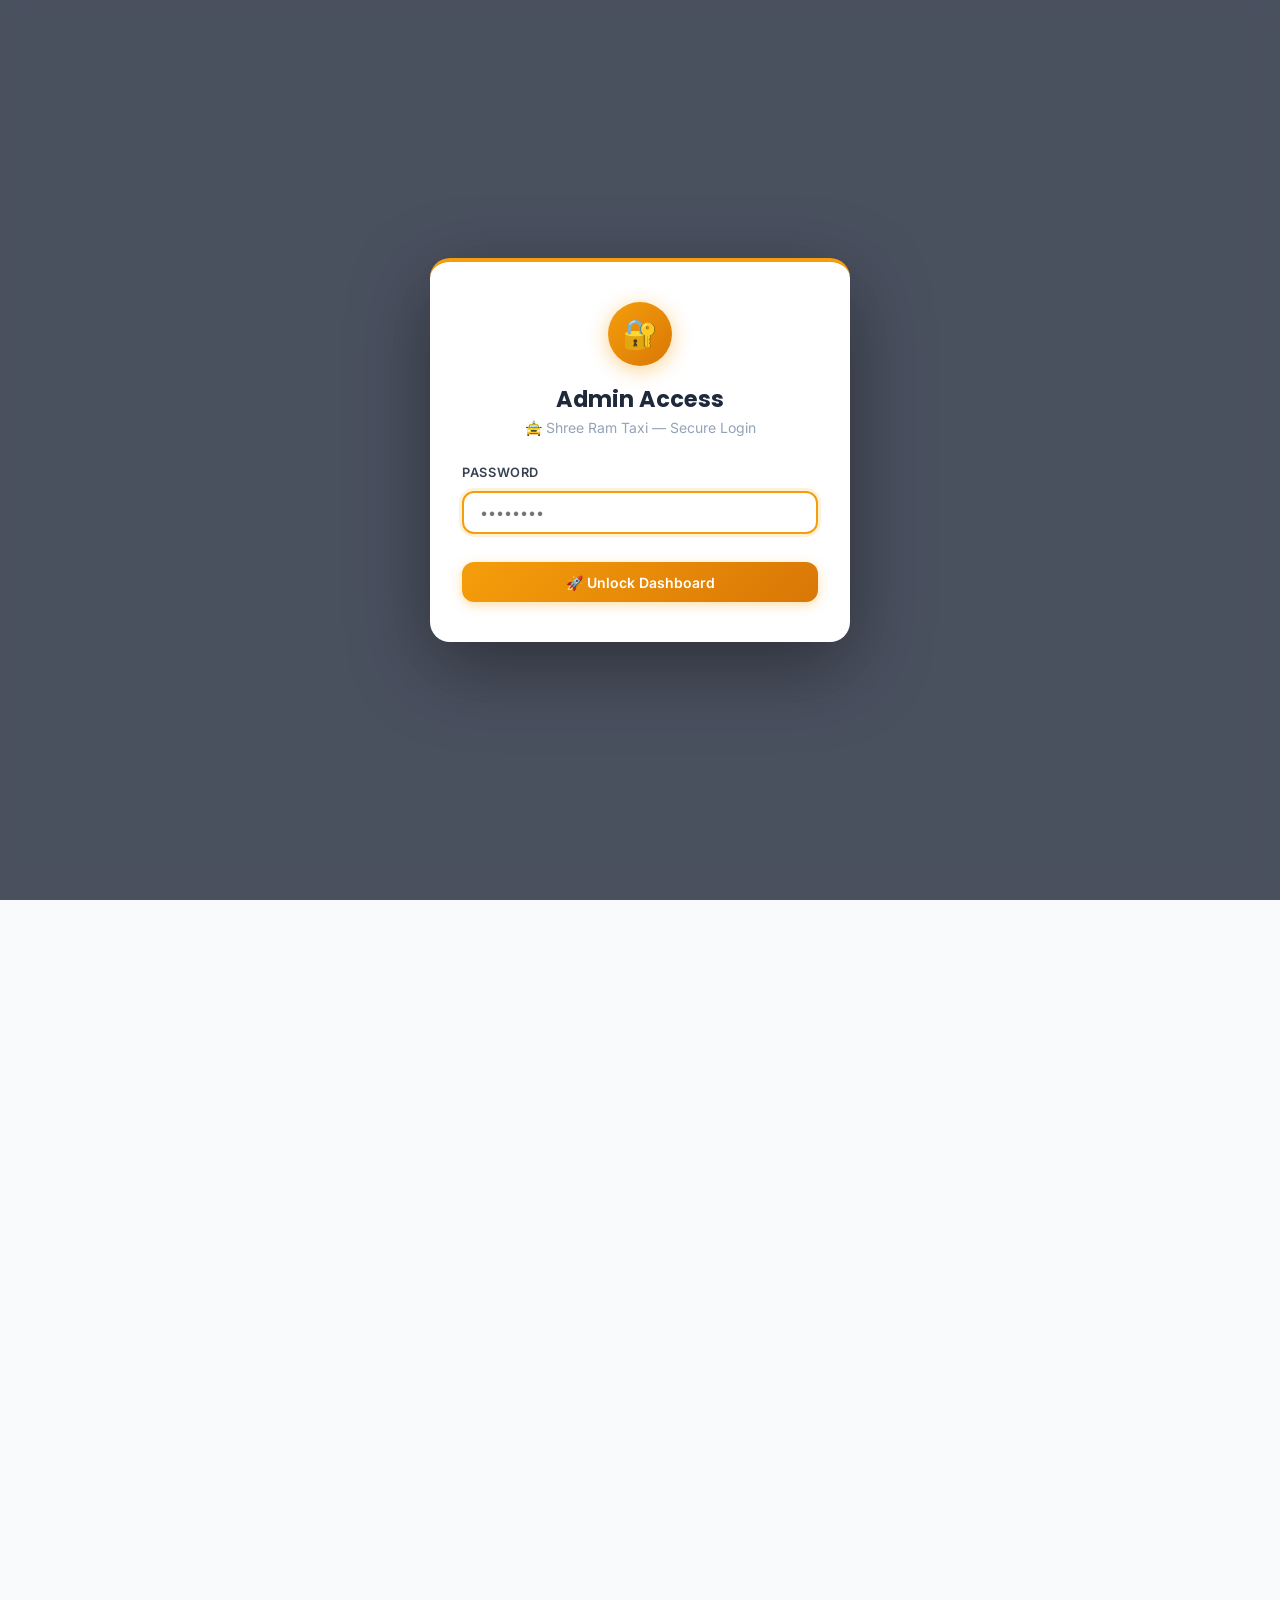
==== commit a19ea779: "done scene" ====
--- a/admin.html
+++ b/admin.html
@@ -3,893 +3,639 @@
 <head>
   <meta charset="UTF-8">
   <meta name="viewport" content="width=device-width, initial-scale=1.0">
-  <title>Admin Panel - Shree Ram Taxi</title>
-  <link rel="icon" href="assets/icons/favicon.ico">
+  <title>Admin Panel — Shree Ram Taxi</title>
+  <link rel="icon" href="assets/icons/shree-ram-logo.png">
   <link rel="preconnect" href="https://fonts.googleapis.com">
   <link rel="preconnect" href="https://fonts.gstatic.com" crossorigin>
   <link href="https://fonts.googleapis.com/css2?family=Inter:wght@300;400;500;600;700&family=Poppins:wght@400;600;700&display=swap" rel="stylesheet">
   <link rel="stylesheet" href="css/tailwind.css">
   <style>
-    /* ── Login modal blur overlay ── */
-    #admin-login-modal {
-      position: fixed;
-      inset: 0;
-      display: none;
-      align-items: center;
-      justify-content: center;
-      z-index: 9999;
-      /* frosted-glass backdrop */
-      background: rgba(15, 23, 42, 0.55);
-      backdrop-filter: blur(10px);
-      -webkit-backdrop-filter: blur(10px);
-    }
-    #admin-login-modal.active { display: flex; }
-
-    .modal-content {
-      background: white;
-      padding: 2.5rem 2rem;
-      border-radius: 16px;
-      box-shadow: 0 24px 64px rgba(0,0,0,0.35);
-      max-width: 90%;
-      width: 400px;
-      animation: modalPop 0.25s ease;
-    }
-    @keyframes modalPop {
-      from { transform: scale(0.92); opacity: 0; }
-      to   { transform: scale(1);    opacity: 1; }
-    }
-
-    .modal-logo {
-      display: flex;
-      justify-content: center;
-      margin-bottom: 1.25rem;
-    }
-    .lock-icon {
-      width: 56px; height: 56px;
-      background: linear-gradient(135deg,#667eea,#764ba2);
-      border-radius: 50%;
-      display: flex; align-items: center; justify-content: center;
-      font-size: 1.6rem;
-      box-shadow: 0 4px 16px rgba(102,126,234,0.4);
-    }
-
-    /* ── Hide page content COMPLETELY until authenticated — no dashboard flash ── */
-    .admin-page-content { visibility: hidden; }
-    body.admin-authed .admin-page-content { visibility: visible; }
-
-    /* ── Route Selector ── */
-    #route-selector {
-      width: 100%; padding: 0.75rem;
-      font-size: 1rem; border: 2px solid #e5e7eb;
-      border-radius: 8px; background: white; transition: all 0.2s;
-    }
-    #route-selector:focus { outline: none; border-color: #3b82f6; box-shadow: 0 0 0 3px rgba(59,130,246,0.1); }
-
-    #pricing-status .alert { padding: 1rem; border-radius: 8px; margin-bottom: 0; }
-    #pricing-status .alert-info     { background: #dbeafe; border: 1px solid #93c5fd; color: #1e40af; }
-    #pricing-status .alert-secondary{ background: #f3f4f6; border: 1px solid #d1d5db; color: #374151; }
-
-    .pricing-info-box {
-      background: linear-gradient(135deg,#667eea,#764ba2);
-      color: white; padding: 1.5rem; border-radius: 12px;
-      box-shadow: 0 4px 6px rgba(0,0,0,0.1); margin-top: 1rem;
-    }
-    .pricing-info-header { display: flex; justify-content: space-between; align-items: center; margin-bottom: 1rem; font-size: 1rem; font-weight: 600; }
-    .pricing-info-header .badge { padding: 0.25rem 0.75rem; border-radius: 9999px; font-size: 0.75rem; font-weight: 600; }
-    .badge-success   { background: #10b981; color: white; }
-    .badge-secondary { background: rgba(255,255,255,0.2); color: white; }
-
-    .pricing-grid { display: grid; grid-template-columns: repeat(auto-fit,minmax(280px,1fr)); gap: 1.5rem; margin-bottom: 1rem; }
-    .pricing-item { display: flex; flex-direction: column; gap: 0.25rem; }
-    .pricing-label { font-size: 0.875rem; opacity: 0.9; }
-    .pricing-value { font-size: 1.5rem; font-weight: 700; }
-    .pricing-note  { padding-top: 1rem; border-top: 1px solid rgba(255,255,255,0.2); opacity: 0.9; font-size: 0.875rem; }
-
-    .pricing-card { border-radius: 12px; padding: 1.5rem; border: 2px solid; transition: all 0.3s ease; }
-    .pricing-card:hover { transform: translateY(-4px); box-shadow: 0 8px 16px rgba(0,0,0,0.1); }
-    .pricing-card-blue   { background: #eff6ff; border-color: #3b82f6; }
-    .pricing-card-gray   { background: #f9fafb; border-color: #6b7280; }
-    .pricing-card-green  { background: #f0fdf4; border-color: #10b981; }
-    .pricing-card-orange { background: #fffbeb; border-color: #f59e0b; }
-
-    .pricing-card-header { display: flex; align-items: center; gap: 0.75rem; margin-bottom: 1rem; padding-bottom: 0.75rem; border-bottom: 1px solid rgba(0,0,0,0.1); }
-    .pricing-icon { font-size: 1.5rem; }
-    .pricing-card-header h4 { margin: 0; font-size: 1.125rem; font-weight: 600; }
-    .pricing-card-body label { display: block; margin-bottom: 0.5rem; font-weight: 500; font-size: 0.875rem; }
-
-    .pricing-input { width: 100%; padding: 0.75rem; font-size: 1.25rem; font-weight: 600; border: 2px solid #e5e7eb; border-radius: 8px; text-align: center; transition: all 0.2s; }
-    .pricing-input:focus { outline: none; border-color: #3b82f6; box-shadow: 0 0 0 3px rgba(59,130,246,0.1); }
-    .pricing-help    { display: block; margin-top: 0.5rem; font-size: 0.75rem; color: #6b7280; line-height: 1.4; }
-    .pricing-example { margin-top: 0.75rem; padding: 0.5rem; background: rgba(0,0,0,0.05); border-radius: 6px; font-size: 0.875rem; font-style: italic; text-align: center; }
-
-    .pricing-preview { margin: 2rem 0; padding: 1.5rem; background: linear-gradient(135deg,#f9fafb,#ffffff); border-radius: 12px; border: 2px solid #e5e7eb; }
-
-    .alert { padding: 1rem; border-radius: 6px; margin-bottom: 1rem; }
-    .alert-info { background: #eff6ff; border-left: 4px solid #3b82f6; color: #1e40af; }
-    .alert strong { display: block; margin-bottom: 0.5rem; }
-
-    .form-actions { display: flex; gap: 1rem; justify-content: center; margin-top: 2rem; padding-top: 2rem; border-top: 2px solid #e5e7eb; flex-wrap: wrap; }
-
-    .btn { padding: 0.75rem 1.5rem; border-radius: 6px; font-weight: 500; cursor: pointer; border: none; transition: all 0.3s ease; display: inline-flex; align-items: center; gap: 0.5rem; }
-    .btn-primary   { background: linear-gradient(135deg,#667eea,#764ba2); color: white; }
-    .btn-primary:hover { transform: translateY(-2px); box-shadow: 0 4px 12px rgba(102,126,234,0.4); }
-    .btn-secondary { background: #6b7280; color: white; }
-    .btn-secondary:hover { background: #4b5563; }
-    .btn-outline   { background: white; border: 2px solid #e5e7eb; color: #374151; }
-    .btn-outline:hover { border-color: #667eea; color: #667eea; }
-    .btn-success   { background: #10b981; color: white; }
-    .btn-success:hover { background: #059669; transform: translateY(-1px); }
-    .btn-block { width: 100%; justify-content: center; }
-
-    .card { background: white; padding: 2rem; border-radius: 0.75rem; box-shadow: 0 1px 3px rgba(0,0,0,0.1); }
-    .card-header h3 { font-size: 1.25rem; font-weight: 600; color: var(--secondary); margin-bottom: 0.5rem; }
-    .card-description { color: var(--slate-600); margin-bottom: 1.5rem; font-size: 0.875rem; }
-    .card-body { margin-top: 1rem; }
-    .form-group { margin-bottom: 1.5rem; }
-    .form-group label { display: block; margin-bottom: 0.5rem; font-weight: 500; color: var(--secondary); }
-    .form-control { width: 100%; padding: 0.75rem; border: 2px solid #e5e7eb; border-radius: 8px; font-size: 1rem; transition: all 0.2s; }
-    .form-control:focus { outline: none; border-color: #3b82f6; box-shadow: 0 0 0 3px rgba(59,130,246,0.1); }
-    .form-help { display: block; margin-top: 0.5rem; font-size: 0.875rem; color: #6b7280; }
-
-    .tab-header { margin-bottom: 2rem; }
-    .tab-header h2 { font-size: 1.75rem; font-weight: 700; color: var(--secondary); margin-bottom: 0.5rem; }
-    .tab-description { color: var(--slate-600); font-size: 1rem; }
-    .required { color: #ef4444; }
-
-    /* Download Excel button area */
-    .bookings-toolbar {
-      display: flex;
-      justify-content: space-between;
-      align-items: center;
-      flex-wrap: wrap;
-      gap: 1rem;
-      margin-bottom: 1.25rem;
-    }
-
-    /* Export modal */
-    #export-modal {
-      position: fixed; inset: 0; z-index: 9998;
-      display: none; align-items: center; justify-content: center;
-      background: rgba(15,23,42,0.5);
-      backdrop-filter: blur(6px);
-    }
-    #export-modal.active { display: flex; }
-    .export-modal-box {
-      background: white; border-radius: 16px;
-      padding: 2rem; width: 420px; max-width: 94vw;
-      box-shadow: 0 20px 60px rgba(0,0,0,0.25);
-      animation: modalPop 0.2s ease;
-    }
-    .export-modal-box h3 { font-size: 1.2rem; font-weight: 700; margin-bottom: 0.25rem; }
-    .export-modal-box p  { color: #6b7280; font-size: 0.875rem; margin-bottom: 1.5rem; }
-    .export-option { display: flex; flex-direction: column; gap: 0.75rem; margin-bottom: 1.5rem; }
-    .export-option label {
-      display: flex; align-items: flex-start; gap: 0.75rem;
-      padding: 0.875rem 1rem; border: 2px solid #e5e7eb;
-      border-radius: 10px; cursor: pointer; transition: all 0.2s;
-    }
-    .export-option label:hover { border-color: #667eea; background: #f5f3ff; }
-    .export-option input[type=radio] { margin-top: 3px; accent-color: #667eea; }
-    .export-option .opt-label { font-weight: 600; font-size: 0.9rem; color: #1e293b; }
-    .export-option .opt-desc  { font-size: 0.8rem; color: #64748b; }
-    #export-filter-fields { display: none; margin-bottom: 1rem; }
-    #export-filter-fields.visible { display: block; }
-
-    @media(max-width:768px){
-      .pricing-grid { grid-template-columns: 1fr; }
-      .form-actions { flex-direction: column; }
-      .form-actions button { width: 100%; }
-      .bookings-toolbar { flex-direction: column; align-items: flex-start; }
-
-      /* Horizontal scroll for all admin tables on mobile */
-      .table-container {
-        overflow-x: auto;
-        -webkit-overflow-scrolling: touch;
-        border-radius: 10px;
-      }
-      .table {
-        min-width: 680px;
-        width: 100%;
-      }
-    }
-
-    /* ── Bus list table: prevent overflow, wrap long pickup/drop text ── */
-    #buslist-table-body td {
-      white-space: normal;
-      word-break: break-word;
-      overflow-wrap: break-word;
-      vertical-align: top;
-      padding-top: 0.7rem;
-    }
-    #tab-buslists .table {
-      table-layout: fixed;
-      width: 100%;
-    }
-    #tab-buslists .table th:nth-child(1) { width: 14%; }
-    #tab-buslists .table th:nth-child(2) { width: 12%; }
-    #tab-buslists .table th:nth-child(3) { width: 22%; }
-    #tab-buslists .table th:nth-child(4) { width: 18%; }
-    #tab-buslists .table th:nth-child(5) { width: 9%;  }
-    #tab-buslists .table th:nth-child(6) { width: 8%;  }
-    #tab-buslists .table th:nth-child(7) { width: 17%; }
-
-    /* ── Admin per-seat map ── */
-    .admin-seat-grid { display: flex; flex-direction: column; gap: 0.5rem; }
-    .admin-seat-row  { display: flex; align-items: center; gap: 0.5rem; }
-    .admin-aisle     { width: 1.5rem; flex-shrink: 0; }
-    .admin-seat-empty { width: 90px; flex-shrink: 0; }
-    .admin-seat-input-wrap {
-      width: 90px; flex-shrink: 0;
-      background: white; border: 1.5px solid #e5e7eb; border-radius: 8px;
-      padding: 0.3rem 0.4rem; text-align: center;
-    }
-    .admin-seat-input-wrap:hover { border-color: #8b5cf6; }
-    .admin-seat-label { font-size: 0.7rem; font-weight: 600; color: #374151; margin-bottom: 2px; }
-    .admin-seat-price-input {
-      width: 100%; border: none; outline: none; text-align: center;
-      font-size: 0.85rem; font-weight: 600; color: #1e293b;
-      background: transparent; padding: 2px 0;
-    }
-    .admin-seat-price-input::placeholder { color: #94a3b8; font-weight: 400; }
-    /* ── User deck tabs ── */
-    .deck-tabs { display: flex; gap: 0.5rem; margin-bottom: 1.5rem; }
-    .deck-tab-btn {
-      flex: 1; padding: 0.75rem 1rem; border-radius: 10px;
-      border: 2px solid #e5e7eb; background: white;
-      font-size: 0.95rem; font-weight: 600; color: #374151;
-      cursor: pointer; transition: all 0.2s;
-    }
-    .deck-tab-btn.active {
-      background: linear-gradient(135deg,#667eea,#764ba2);
-      color: white; border-color: transparent;
-      box-shadow: 0 4px 12px rgba(102,126,234,0.35);
-    }
-    /* ── New seat styles ── */
-    .seat-grid-new { display: flex; flex-direction: column; gap: 0.6rem; padding: 1rem; }
-    .seat-row-new  { display: flex; align-items: center; gap: 0.5rem; }
-    .seat-empty    { width: 72px; flex-shrink: 0; }
-    .seat-type-separator {
-      text-align: center; font-size: 0.75rem; color: #9ca3af;
-      margin: 0.25rem 0; padding-top: 0.5rem;
-      border-top: 1px dashed #e5e7eb;
-    }
-    .seat-new {
-      width: 72px; min-height: 62px; flex-shrink: 0;
-      display: flex; flex-direction: column; align-items: center; justify-content: center;
-      gap: 2px; border-radius: 10px; border: 2px solid #e2e8f0;
-      background: white; cursor: pointer; transition: all 0.18s;
-      padding: 0.3rem;
-    }
-    .seat-new:hover:not(:disabled) { border-color: #667eea; background: #eef2ff; transform: translateY(-1px); }
-    .seat-new.seat-selected  { background: #667eea; border-color: #4f46e5; color: white; }
-    .seat-new.seat-booked    { background: #f1f5f9; border-color: #cbd5e1; color: #94a3b8; cursor: not-allowed; }
-    .seat-new.seat-is-sleeper { border-radius: 14px; }
-    .seat-new.seat-type-seater { background: #f0fdf4; border-color: #bbf7d0; }
-    .seat-new.seat-type-seater:hover:not(:disabled) { border-color: #22c55e; background: #dcfce7; }
-    .seat-new.seat-type-seater.seat-selected { background: #16a34a; border-color: #15803d; color: white; }
-    .seat-number { font-size: 0.7rem; font-weight: 700; line-height: 1; }
-    .seat-icon   { font-size: 1rem; line-height: 1; }
-    .seat-price  { font-size: 0.65rem; color: #64748b; line-height: 1; }
-    .seat-new.seat-selected .seat-price  { color: rgba(255,255,255,0.85); }
-    .seat-new.seat-selected .seat-number { color: white; }
-    .sold-label  { font-size: 0.6rem; color: #94a3b8; }
-    .driver-indicator {
-      display: flex; align-items: center; gap: 0.5rem;
-      font-size: 0.8rem; color: #64748b; margin-bottom: 0.5rem;
-      padding: 0.4rem 0.75rem; background: #f8fafc;
-      border-radius: 8px; width: fit-content;
-    }
-    /* Toggle slider */
-    .toggle-switch { position:relative; display:inline-block; width:50px; height:26px; }
-    .toggle-switch input { opacity:0; width:0; height:0; }
-    .toggle-slider { position:absolute; cursor:pointer; top:0; left:0; right:0; bottom:0;
-      background:#ccc; border-radius:26px; transition:.3s; }
-    .toggle-slider:before { position:absolute; content:""; height:18px; width:18px;
-      left:4px; bottom:4px; background:white; border-radius:50%; transition:.3s; }
+    :root { --amber:#f59e0b; --amber-dark:#d97706; --amber-light:#fef3c7; --navy:#0f172a; --slate:#1e293b; }
+    #admin-login-modal { position:fixed;inset:0;display:none;align-items:center;justify-content:center;z-index:9999;background:rgba(15,23,42,.75);backdrop-filter:blur(12px); }
+    #admin-login-modal.active { display:flex; }
+    .modal-content { background:#fff;padding:2.5rem 2rem;border-radius:20px;box-shadow:0 24px 80px rgba(0,0,0,.4);max-width:90%;width:420px;animation:modalPop .25s ease;border-top:4px solid var(--amber); }
+    @keyframes modalPop { from{transform:scale(.92);opacity:0;} to{transform:scale(1);opacity:1;} }
+    .lock-icon { width:64px;height:64px;background:linear-gradient(135deg,var(--amber),var(--amber-dark));border-radius:50%;display:flex;align-items:center;justify-content:center;font-size:1.8rem;box-shadow:0 4px 20px rgba(245,158,11,.45);margin:0 auto 1.25rem; }
+    .admin-page-content { visibility:hidden; }
+    body.admin-authed .admin-page-content { visibility:visible; }
+    .navbar { background:linear-gradient(135deg,var(--navy),var(--slate));border-bottom:3px solid var(--amber);padding:.75rem 0;position:sticky;top:0;z-index:500; }
+    .nav-content { display:flex;align-items:center;justify-content:space-between; }
+    .nav-brand { display:flex;align-items:center;gap:.75rem;text-decoration:none; }
+    .nav-links { display:flex;gap:1rem;list-style:none;margin:0;padding:0;align-items:center; }
+    .nav-link { color:rgba(255,255,255,.75);text-decoration:none;font-size:.875rem;font-weight:500; }
+    .nav-link:hover { color:var(--amber); }
+    .mobile-menu-btn { display:none;background:none;border:none;color:#fff;font-size:1.5rem;cursor:pointer; }
+    @media(max-width:768px){ .mobile-menu-btn{display:block;} .nav-links{display:none;} }
+    .admin-header { background:linear-gradient(135deg,var(--navy) 0%,#1e293b 50%,#0f172a 100%);padding:2.5rem 0 2rem;position:relative;overflow:hidden; }
+    .admin-header::before { content:'🚖';position:absolute;right:5%;top:50%;transform:translateY(-50%);font-size:8rem;opacity:.06; }
+    .admin-header-badge { display:inline-flex;align-items:center;gap:.5rem;background:rgba(245,158,11,.15);border:1px solid rgba(245,158,11,.35);color:var(--amber);font-size:.75rem;font-weight:700;padding:.3rem .9rem;border-radius:999px;margin-bottom:.75rem;letter-spacing:.1em;text-transform:uppercase; }
+    .stats-grid { display:grid;grid-template-columns:repeat(auto-fit,minmax(180px,1fr));gap:1.25rem;margin-bottom:2rem; }
+    .stat-card { background:#fff;border-radius:1rem;padding:1.5rem;box-shadow:0 2px 12px rgba(0,0,0,.07);border:1px solid #f1f5f9;border-left:4px solid var(--amber);transition:transform .2s,box-shadow .2s;position:relative;overflow:hidden; }
+    .stat-card:hover { transform:translateY(-3px);box-shadow:0 8px 25px rgba(0,0,0,.1); }
+    .stat-icon { font-size:1.8rem;margin-bottom:.5rem; }
+    .stat-label { font-size:.78rem;color:#94a3b8;text-transform:uppercase;letter-spacing:.08em;font-weight:600;margin-bottom:.3rem; }
+    .stat-value { font-size:2rem;font-weight:800;color:var(--slate);font-family:'Poppins',sans-serif; }
+    .stat-sub { font-size:.75rem;color:#94a3b8;margin-top:.25rem; }
+    .admin-tabs { display:flex;gap:.5rem;flex-wrap:wrap;margin-bottom:1.5rem;background:#f8fafc;border-radius:12px;padding:.4rem;border:1px solid #e2e8f0; }
+    .admin-tab-btn { flex:1;min-width:100px;padding:.6rem 1rem;border-radius:8px;border:none;background:transparent;font-size:.82rem;font-weight:600;color:#64748b;cursor:pointer;transition:all .2s;white-space:nowrap; }
+    .admin-tab-btn:hover { background:#fff;color:var(--slate); }
+    .admin-tab-btn.active { background:linear-gradient(135deg,var(--amber),var(--amber-dark));color:#fff;box-shadow:0 3px 12px rgba(245,158,11,.4); }
+    .admin-tab-content { display:none; }
+    .admin-tab-content.active { display:block; }
+    .card { background:#fff;padding:1.75rem;border-radius:1rem;box-shadow:0 2px 12px rgba(0,0,0,.07);border:1px solid #f1f5f9;margin-bottom:1.5rem; }
+    .card-hdr-amber { background:linear-gradient(135deg,#fffbeb,#fef3c7);border-bottom:1px solid #fde68a;padding:1rem 1.5rem;margin:-1.75rem -1.75rem 1.5rem;border-radius:.9rem .9rem 0 0; }
+    .card-hdr-blue { background:#eff6ff;border-bottom:1px solid #bfdbfe;padding:1rem 1.5rem;margin:-1.75rem -1.75rem 1.5rem;border-radius:.9rem .9rem 0 0; }
+    .card-hdr-purple { background:#f5f3ff;border-bottom:1px solid #ddd6fe;padding:1rem 1.5rem;margin:-1.75rem -1.75rem 1.5rem;border-radius:.9rem .9rem 0 0; }
+    .form-group { margin-bottom:1.25rem; }
+    .form-label { display:block;margin-bottom:.45rem;font-weight:600;font-size:.8rem;color:#374151;text-transform:uppercase;letter-spacing:.05em; }
+    .form-input { width:100%;padding:.7rem 1rem;border:2px solid #e2e8f0;border-radius:.75rem;font-size:.9rem;color:#1e293b;background:#f8fafc;transition:border-color .2s,box-shadow .2s;outline:none; }
+    .form-input:focus { border-color:var(--amber);box-shadow:0 0 0 3px rgba(245,158,11,.15);background:#fff; }
+    .form-help { display:block;margin-top:.4rem;font-size:.75rem;color:#94a3b8; }
+    .required { color:#ef4444; }
+    .form-row { display:grid;gap:1rem; }
+    .form-row-2 { grid-template-columns:1fr 1fr; }
+    .form-row-3 { grid-template-columns:1fr 1fr 1fr; }
+    @media(max-width:600px){ .form-row-2,.form-row-3 { grid-template-columns:1fr; } }
+    .btn { padding:.7rem 1.4rem;border-radius:.75rem;font-weight:600;cursor:pointer;border:none;transition:all .2s;display:inline-flex;align-items:center;gap:.45rem;font-size:.875rem; }
+    .btn-primary { background:linear-gradient(135deg,var(--amber),var(--amber-dark));color:#fff;box-shadow:0 3px 12px rgba(245,158,11,.35); }
+    .btn-primary:hover { transform:translateY(-2px);box-shadow:0 6px 20px rgba(245,158,11,.45); }
+    .btn-secondary { background:#475569;color:#fff; }
+    .btn-secondary:hover { background:#334155; }
+    .btn-outline { background:#fff;border:2px solid #e2e8f0;color:#374151; }
+    .btn-outline:hover { border-color:var(--amber);color:var(--amber); }
+    .btn-success { background:#10b981;color:#fff; }
+    .btn-success:hover { background:#059669;transform:translateY(-1px); }
+    .btn-danger { background:#ef4444;color:#fff; }
+    .btn-danger:hover { background:#dc2626; }
+    .btn-sm { padding:.35rem .75rem;font-size:.78rem;border-radius:.5rem; }
+    .btn-block { width:100%;justify-content:center; }
+    .btn-group { display:flex;gap:.5rem;flex-wrap:wrap; }
+    .table-container { overflow-x:auto;border-radius:1rem;border:1px solid #e2e8f0; }
+    .table { width:100%;border-collapse:collapse;font-size:.875rem; }
+    .table th { background:linear-gradient(135deg,var(--navy),var(--slate));color:#fff;padding:.75rem 1rem;text-align:left;font-size:.73rem;font-weight:600;letter-spacing:.06em;text-transform:uppercase;white-space:nowrap; }
+    .table td { padding:.85rem 1rem;border-bottom:1px solid #f1f5f9;vertical-align:top;color:#374151; }
+    .table tr:hover td { background:#fffbeb; }
+    .table tr:last-child td { border-bottom:none; }
+    .text-muted { color:#94a3b8;font-size:.8rem; }
+    .text-center { text-align:center; }
+    .token-code { background:#f1f5f9;padding:.2rem .5rem;border-radius:4px;font-family:monospace;font-size:.82rem;color:#7c3aed; }
+    .seat-badge-sm { display:inline-block;background:linear-gradient(135deg,var(--amber),var(--amber-dark));color:#fff;font-size:.7rem;font-weight:700;padding:.15rem .45rem;border-radius:999px;margin:1px; }
+    .badge-success { background:#d1fae5;color:#065f46;padding:.2rem .5rem;border-radius:4px;font-size:.75rem;font-weight:600; }
+    .badge-danger  { background:#fee2e2;color:#991b1b;padding:.2rem .5rem;border-radius:4px;font-size:.75rem;font-weight:600; }
+    .badge-secondary { background:#f1f5f9;color:#475569;padding:.2rem .5rem;border-radius:4px;font-size:.75rem; }
+    #route-selector { width:100%;padding:.75rem;font-size:1rem;border:2px solid #e2e8f0;border-radius:.75rem;background:#f8fafc;outline:none; }
+    #route-selector:focus { border-color:var(--amber);box-shadow:0 0 0 3px rgba(245,158,11,.15); }
+    #pricing-status .alert { padding:1rem;border-radius:.75rem;margin-bottom:0; }
+    #pricing-status .alert-info { background:#fef3c7;border:1px solid #fcd34d;color:#92400e; }
+    #pricing-status .alert-secondary { background:#f1f5f9;border:1px solid #e2e8f0;color:#475569; }
+    .pricing-info-box { background:linear-gradient(135deg,var(--amber),var(--amber-dark));color:#fff;padding:1.5rem;border-radius:12px;box-shadow:0 4px 12px rgba(245,158,11,.3);margin-top:1rem; }
+    .pricing-info-header { display:flex;justify-content:space-between;align-items:center;margin-bottom:1rem;font-size:1rem;font-weight:600; }
+    .pricing-info-header .badge { padding:.25rem .75rem;border-radius:999px;font-size:.75rem;font-weight:600; }
+    .badge-success-pill { background:#fff;color:#92400e; }
+    .badge-secondary-pill { background:rgba(255,255,255,.2);color:#fff; }
+    .pricing-grid { display:grid;grid-template-columns:repeat(auto-fit,minmax(200px,1fr));gap:1.5rem;margin-bottom:1rem; }
+    .pricing-item { display:flex;flex-direction:column;gap:.25rem; }
+    .pricing-label { font-size:.875rem;opacity:.9; }
+    .pricing-value { font-size:1.6rem;font-weight:700; }
+    .pricing-note { padding-top:1rem;border-top:1px solid rgba(255,255,255,.2);opacity:.9;font-size:.875rem; }
+    .pricing-card { border-radius:12px;padding:1.5rem;border:2px solid;transition:all .25s; }
+    .pricing-card:hover { transform:translateY(-3px);box-shadow:0 8px 20px rgba(0,0,0,.1); }
+    .pricing-card-front { background:#f0f9ff;border-color:#7dd3fc; }
+    .pricing-card-rear  { background:#fffbeb;border-color:var(--amber); }
+    .pricing-card-header { display:flex;align-items:center;gap:.75rem;margin-bottom:1rem;padding-bottom:.75rem;border-bottom:1px solid rgba(0,0,0,.08); }
+    .pricing-icon { font-size:1.5rem; }
+    .pricing-card-header h4 { margin:0;font-size:1rem;font-weight:700; }
+    .pricing-input { width:100%;padding:.75rem;font-size:1.25rem;font-weight:700;border:2px solid #e2e8f0;border-radius:.75rem;text-align:center;transition:all .2s;outline:none; }
+    .pricing-input:focus { border-color:var(--amber);box-shadow:0 0 0 3px rgba(245,158,11,.15); }
+    .pricing-help { display:block;margin-top:.5rem;font-size:.75rem;color:#6b7280;line-height:1.5; }
+    .pricing-preview { margin:1.5rem 0;padding:1.25rem;background:#f9fafb;border-radius:.75rem;border:2px solid #e2e8f0; }
+    .form-actions { display:flex;gap:.75rem;justify-content:center;margin-top:2rem;padding-top:2rem;border-top:2px solid #e2e8f0;flex-wrap:wrap; }
+    .alert { padding:1rem;border-radius:.75rem;margin-bottom:1rem; }
+    .alert-info { background:#fef3c7;border-left:4px solid var(--amber);color:#92400e; }
+    .admin-seat-grid { display:flex;flex-direction:column;gap:.5rem; }
+    .admin-seat-row { display:flex;align-items:center;gap:.5rem; }
+    .admin-aisle { width:1.5rem;flex-shrink:0; }
+    .admin-seat-empty { width:90px;flex-shrink:0; }
+    .admin-seat-input-wrap { width:90px;flex-shrink:0;background:#fff;border:1.5px solid #e5e7eb;border-radius:8px;padding:.3rem .4rem;text-align:center; }
+    .admin-seat-input-wrap:hover { border-color:var(--amber); }
+    .admin-seat-label { font-size:.7rem;font-weight:600;color:#374151;margin-bottom:2px; }
+    .admin-seat-price-input { width:100%;border:none;outline:none;text-align:center;font-size:.85rem;font-weight:600;color:#1e293b;background:transparent;padding:2px 0; }
+    .admin-seat-price-input::placeholder { color:#94a3b8;font-weight:400; }
+    #export-modal { position:fixed;inset:0;z-index:9998;display:none;align-items:center;justify-content:center;background:rgba(15,23,42,.55);backdrop-filter:blur(6px); }
+    #export-modal.active { display:flex; }
+    .export-modal-box { background:#fff;border-radius:16px;padding:2rem;width:440px;max-width:94vw;box-shadow:0 20px 60px rgba(0,0,0,.25);animation:modalPop .2s ease;border-top:4px solid var(--amber); }
+    .export-option { display:flex;flex-direction:column;gap:.75rem;margin-bottom:1.5rem; }
+    .export-option label { display:flex;align-items:flex-start;gap:.75rem;padding:.875rem 1rem;border:2px solid #e2e8f0;border-radius:.75rem;cursor:pointer;transition:all .2s; }
+    .export-option label:hover { border-color:var(--amber);background:#fffbeb; }
+    .export-option input[type=radio] { margin-top:3px;accent-color:var(--amber); }
+    .export-option .opt-label { font-weight:600;font-size:.9rem;color:#1e293b; }
+    .export-option .opt-desc { font-size:.8rem;color:#64748b; }
+    #export-filter-fields { display:none;margin-bottom:1rem; }
+    #export-filter-fields.visible { display:block; }
+    .date-pill { display:inline-flex;align-items:center;gap:.3rem;background:#fef3c7;color:#92400e;border-radius:999px;padding:.2rem .65rem;font-size:.8rem;font-weight:600;border:1px solid #fcd34d; }
+    .date-pill button { background:none;border:none;cursor:pointer;color:#ef4444;font-size:.9rem;line-height:1;padding:0;margin-left:.1rem; }
+    .toggle-switch { position:relative;display:inline-block;width:44px;height:24px; }
+    .toggle-switch input { opacity:0;width:0;height:0; }
+    .toggle-slider { position:absolute;cursor:pointer;top:0;left:0;right:0;bottom:0;background:#cbd5e1;border-radius:24px;transition:.3s; }
+    .toggle-slider:before { position:absolute;content:"";height:16px;width:16px;left:4px;bottom:4px;background:white;border-radius:50%;transition:.3s; }
     input:checked + .toggle-slider { background:#10b981; }
-    input:checked + .toggle-slider:before { transform: translateX(24px); }
-    .toggle-label { display:flex; align-items:center; gap:0.5rem; font-size:0.85rem; }
-    /* Date pills */
-    .date-pill { display:inline-flex; align-items:center; gap:0.3rem; background:#eff6ff;
-      color:#3b82f6; border-radius:16px; padding:0.2rem 0.65rem; font-size:0.8rem;
-      font-weight:600; border:1px solid #bfdbfe; }
-    .date-pill button { background:none; border:none; cursor:pointer; color:#ef4444;
-      font-size:0.9rem; line-height:1; padding:0; margin-left:0.1rem; }
+    input:checked + .toggle-slider:before { transform:translateX(20px); }
+    #tab-cablists .table { table-layout:fixed;width:100%; }
+    #tab-cablists .table th:nth-child(1){width:16%;}#tab-cablists .table th:nth-child(2){width:14%;}
+    #tab-cablists .table th:nth-child(3){width:20%;}#tab-cablists .table th:nth-child(4){width:18%;}
+    #tab-cablists .table th:nth-child(5){width:9%;}#tab-cablists .table th:nth-child(6){width:9%;}
+    #tab-cablists .table th:nth-child(7){width:14%;}
+    #tab-cablists .table td { white-space:normal;word-break:break-word;overflow-wrap:break-word;vertical-align:top;padding-top:.7rem; }
+    .cab-type-card { cursor:pointer;border:2px solid #e2e8f0;border-radius:.75rem;padding:1rem;display:flex;align-items:center;gap:.75rem;transition:all .2s; }
+    .cab-type-card.active { border-color:var(--amber);background:#fffbeb; }
+    .container { max-width:1200px;margin:0 auto;padding:0 1rem; }
+    @media(max-width:768px){ .pricing-grid{grid-template-columns:1fr;} .form-actions{flex-direction:column;} }
   </style>
 </head>
 <body>
 
-  <!-- ══════════════════════════════════════
-       ADMIN LOGIN MODAL (always on top)
-  ══════════════════════════════════════ -->
-  <div id="admin-login-modal">
-    <div class="modal-content">
-      <div class="modal-logo">
-        <div class="lock-icon">🔐</div>
-      </div>
-      <h2 style="text-align:center;margin-bottom:0.25rem;font-size:1.4rem;font-weight:700;">Admin Access</h2>
-      <p style="text-align:center;color:#6b7280;font-size:0.875rem;margin-bottom:1.5rem;">Enter your password to continue</p>
-      <form id="admin-login-form" onsubmit="handleAdminLogin(event)">
-        <div class="form-group">
-          <label class="form-label">Password</label>
-          <input type="password" class="form-input" id="admin-password"
-                 placeholder="••••••••••" required autofocus>
-          <!-- NO hint shown here -->
-        </div>
-        <button type="submit" class="btn btn-primary btn-block" style="margin-top:0.5rem;">
-          Unlock Dashboard →
-        </button>
+<!-- LOGIN MODAL -->
+<div id="admin-login-modal">
+  <div class="modal-content">
+    <div class="lock-icon">🔐</div>
+    <h2 style="text-align:center;margin-bottom:.25rem;font-size:1.4rem;font-weight:700;color:#1e293b;">Admin Access</h2>
+    <p style="text-align:center;color:#94a3b8;font-size:.875rem;margin-bottom:1.5rem;">🚖 Shree Ram Taxi — Secure Login</p>
+    <form id="admin-login-form" onsubmit="handleAdminLogin(event)">
+      <div class="form-group">
+        <label class="form-label">Password</label>
+        <input type="password" class="form-input" id="admin-password" placeholder="••••••••" required autofocus>
+      </div>
+      <button type="submit" class="btn btn-primary btn-block" style="margin-top:.5rem;">🚀 Unlock Dashboard</button>
+    </form>
+  </div>
+</div>
+
+<!-- EXPORT MODAL -->
+<div id="export-modal">
+  <div class="export-modal-box">
+    <h3 style="font-size:1.2rem;font-weight:700;margin-bottom:.25rem;">📥 Export Booking Data</h3>
+    <p style="color:#6b7280;font-size:.875rem;margin-bottom:1.5rem;">Download as CSV (opens in Excel)</p>
+    <div class="export-option">
+      <label><input type="radio" name="export-type" value="all" checked><div><div class="opt-label">All Bookings</div><div class="opt-desc">Every booking in the system</div></div></label>
+      <label><input type="radio" name="export-type" value="filter"><div><div class="opt-label">Filter by Date &amp; Route</div><div class="opt-desc">Choose a date range and/or specific cab route</div></div></label>
+    </div>
+    <div id="export-filter-fields">
+      <div style="display:grid;grid-template-columns:1fr 1fr;gap:.75rem;margin-bottom:.75rem;">
+        <div><label style="font-size:.8rem;font-weight:600;color:#374151;display:block;margin-bottom:.3rem;">From Date</label><input type="date" id="export-date-from" class="form-input" style="font-size:.875rem;"></div>
+        <div><label style="font-size:.8rem;font-weight:600;color:#374151;display:block;margin-bottom:.3rem;">To Date</label><input type="date" id="export-date-to" class="form-input" style="font-size:.875rem;"></div>
+      </div>
+      <div><label style="font-size:.8rem;font-weight:600;color:#374151;display:block;margin-bottom:.3rem;">Cab Route (optional)</label><select id="export-route-filter" class="form-input" style="font-size:.875rem;"><option value="">All Routes</option></select></div>
+    </div>
+    <div style="display:flex;gap:.75rem;justify-content:flex-end;margin-top:1rem;">
+      <button class="btn btn-outline" onclick="closeExportModal()">Cancel</button>
+      <button class="btn btn-success" onclick="executeExport()">⬇️ Download Excel</button>
+    </div>
+  </div>
+</div>
+
+<!-- PAGE CONTENT -->
+<div class="admin-page-content">
+
+  <!-- NAVBAR -->
+  <nav class="navbar">
+    <div class="container">
+      <div class="nav-content">
+        <a href="index.html" class="nav-brand">
+          <img src="assets/icons/shree-ram-logo.png" alt="Shree Ram Taxi" style="height:42px;">
+          <span style="color:#fff;font-family:'Poppins',sans-serif;font-weight:700;font-size:1rem;">
+            🚖 Shree Ram <span style="color:var(--amber);">Taxi</span>
+            <span style="font-size:.68rem;opacity:.55;font-weight:400;display:block;line-height:1;">Admin Dashboard</span>
+          </span>
+        </a>
+        <button class="mobile-menu-btn" id="mobile-menu-btn">☰</button>
+        <ul class="nav-links" id="mobile-menu">
+          <li><a href="index.html" class="nav-link">🏠 Home</a></li>
+          <li><a href="timings.html" class="nav-link">📋 Schedules</a></li>
+          <li><button class="btn btn-sm btn-outline" onclick="adminLogout()" style="color:#fff;border-color:rgba(255,255,255,.3);">🚪 Logout</button></li>
+        </ul>
+      </div>
+    </div>
+  </nav>
+
+  <!-- HEADER -->
+  <div class="admin-header">
+    <div class="container" style="padding:0 1rem;">
+      <div class="admin-header-badge">🚖 Taxi Operations</div>
+      <h1 style="color:#fff;font-family:'Poppins',sans-serif;font-size:2rem;font-weight:700;margin-bottom:.25rem;">Taxi Admin Dashboard</h1>
+      <p style="color:rgba(255,255,255,.6);font-size:.95rem;">Manage cab schedules, bookings, seat pricing and coupons</p>
+    </div>
+  </div>
+
+  <div class="container" style="padding:2rem 1rem;">
+
+    <!-- STATS -->
+    <div class="stats-grid">
+      <div class="stat-card"><div class="stat-icon">💰</div><div class="stat-label">Total Revenue</div><div class="stat-value" id="stat-revenue">₹0</div><div class="stat-sub">Confirmed bookings</div></div>
+      <div class="stat-card"><div class="stat-icon">🎫</div><div class="stat-label">Total Bookings</div><div class="stat-value" id="stat-bookings">0</div><div class="stat-sub">All confirmed rides</div></div>
+      <div class="stat-card"><div class="stat-icon">🚖</div><div class="stat-label">Active Schedules</div><div class="stat-value" id="stat-buses">0</div><div class="stat-sub">Upcoming cab trips</div></div>
+    </div>
+
+    <div style="display:flex;gap:.75rem;margin-bottom:1.5rem;flex-wrap:wrap;">
+      <button class="btn btn-outline" onclick="loadStats()" style="font-size:.8rem;">🔄 Refresh Stats</button>
+      <button onclick="resetStatsTemporary()" style="background:#fee2e2;color:#dc2626;border:2px solid #fecaca;border-radius:.75rem;padding:.45rem 1rem;font-size:.8rem;font-weight:600;cursor:pointer;">⚠️ Reset to Zero</button>
+    </div>
+
+    <!-- TABS -->
+    <div class="admin-tabs">
+      <button class="admin-tab-btn active" onclick="switchAdminTab('schedules',event)">🗓️ Add Schedule</button>
+      <button class="admin-tab-btn" onclick="switchAdminTab('bookings',event)">🎫 Bookings</button>
+      <button class="admin-tab-btn" onclick="switchAdminTab('pricing',event)">💰 Pricing</button>
+      <button class="admin-tab-btn" onclick="switchAdminTab('cablists',event)">🚖 Cab List</button>
+      <button class="admin-tab-btn" onclick="switchAdminTab('coupons',event)">🎟️ Coupons</button>
+    </div>
+
+    <!-- TAB: SCHEDULES -->
+    <div id="tab-schedules" class="admin-tab-content active">
+      <div class="card">
+        <div class="card-hdr-amber">
+          <div style="font-size:1.05rem;font-weight:700;color:#92400e;" id="form-title">🗓️ Add New Cab Schedule</div>
+          <div style="font-size:.82rem;color:#a16207;margin-top:.25rem;">Set the cab type, route, timing and dates for a new shared cab trip</div>
+        </div>
+        <form id="schedule-form">
+          <input type="hidden" id="schedule-id">
+          <input type="hidden" id="bus-name" value="Shree Ram Taxi">
+
+          <!-- Cab Type visual selector -->
+          <div class="form-group">
+            <label class="form-label">🚗 Cab Type <span class="required">*</span></label>
+            <div style="display:grid;grid-template-columns:1fr 1fr;gap:.75rem;">
+              <label class="cab-type-card active" id="lbl-sedan" onclick="selectCabType('Sedan (4+1)')">
+                <input type="radio" name="cab-type-vis" value="Sedan (4+1)" checked style="accent-color:var(--amber);flex-shrink:0;">
+                <div>
+                  <div style="font-weight:700;font-size:.95rem;color:#1e293b;">🚗 Sedan</div>
+                  <div style="font-size:.75rem;color:#64748b;margin-top:.15rem;">4+1 (Driver) · 4 bookable seats (F1, R1–R3)</div>
+                </div>
+              </label>
+              <label class="cab-type-card" id="lbl-suv" onclick="selectCabType('SUV (6+1)')">
+                <input type="radio" name="cab-type-vis" value="SUV (6+1)" style="accent-color:var(--amber);flex-shrink:0;">
+                <div>
+                  <div style="font-weight:700;font-size:.95rem;color:#1e293b;">🚙 SUV</div>
+                  <div style="font-size:.75rem;color:#64748b;margin-top:.15rem;">6+1 (Driver) · 6 bookable seats (F1, R1–R5)</div>
+                </div>
+              </label>
+            </div>
+            <select class="form-input" id="bus-type" required style="display:none;">
+              <option value="Sedan (4+1)">Sedan (4+1)</option>
+              <option value="SUV (6+1)">SUV (6+1)</option>
+            </select>
+          </div>
+
+          <div class="form-row form-row-2">
+            <div class="form-group">
+              <label class="form-label">🏙️ Origin City <span class="required">*</span></label>
+              <input type="text" class="form-input" id="origin" placeholder="e.g. Dehradun" required>
+            </div>
+            <div class="form-group">
+              <label class="form-label">🏙️ Destination City <span class="required">*</span></label>
+              <input type="text" class="form-input" id="destination" placeholder="e.g. Delhi" required>
+            </div>
+          </div>
+
+          <div class="form-row form-row-2">
+            <div class="form-group">
+              <label class="form-label">📍 Pickup Point <span class="required">*</span></label>
+              <input type="text" class="form-input" id="pickup-point" placeholder="e.g. ISBT Dehradun, Gate 3" required>
+              <small class="form-help">Exact boarding location shown to passengers</small>
+            </div>
+            <div class="form-group">
+              <label class="form-label">📍 Drop Point <span class="required">*</span></label>
+              <input type="text" class="form-input" id="drop-point" placeholder="e.g. Kashmere Gate ISBT, Delhi" required>
+              <small class="form-help">Exact drop-off location shown to passengers</small>
+            </div>
+          </div>
+
+          <div class="form-row form-row-2">
+            <div class="form-group">
+              <label class="form-label">🕐 Departure Time <span class="required">*</span></label>
+              <input type="time" class="form-input" id="bus-time" required>
+            </div>
+            <div class="form-group">
+              <label class="form-label">⏱️ Journey Duration</label>
+              <div style="display:flex;gap:.5rem;">
+                <input type="number" class="form-input" id="duration-hours" placeholder="Hours" min="0" max="72" style="flex:1;">
+                <input type="number" class="form-input" id="duration-minutes" placeholder="Mins" min="0" max="59" style="flex:1;">
+              </div>
+              <small class="form-help">e.g. 5 hrs 30 min</small>
+            </div>
+          </div>
+
+          <!-- Schedule Mode -->
+          <div class="form-group">
+            <label class="form-label">📅 Schedule Dates <span class="required">*</span></label>
+            <div style="display:flex;gap:.75rem;margin-bottom:.75rem;flex-wrap:wrap;">
+              <label style="display:flex;align-items:center;gap:.4rem;cursor:pointer;padding:.5rem 1rem;border:2px solid #e2e8f0;border-radius:.75rem;font-size:.875rem;font-weight:500;transition:all .2s;" id="mode-tab-daterange">
+                <input type="radio" name="schedule-mode" value="daterange" onchange="setScheduleMode('daterange')" checked style="accent-color:var(--amber);"> 📆 Date Range
+              </label>
+              <label style="display:flex;align-items:center;gap:.4rem;cursor:pointer;padding:.5rem 1rem;border:2px solid #e2e8f0;border-radius:.75rem;font-size:.875rem;font-weight:500;transition:all .2s;" id="mode-tab-specific">
+                <input type="radio" name="schedule-mode" value="specific" onchange="setScheduleMode('specific')" style="accent-color:var(--amber);"> 📌 Specific Dates
+              </label>
+            </div>
+            <div id="mode-panel-daterange" style="border:2px solid #fde68a;border-radius:.75rem;padding:1rem;background:#fffbeb;">
+              <div style="display:grid;grid-template-columns:1fr 1fr;gap:1rem;">
+                <div><label class="form-label" style="font-size:.75rem;">Start Date</label><input type="date" class="form-input" id="range-start" onchange="previewDateRange()"></div>
+                <div><label class="form-label" style="font-size:.75rem;">End Date</label><input type="date" class="form-input" id="range-end" onchange="previewDateRange()"></div>
+              </div>
+              <div id="range-preview" style="margin-top:.6rem;font-size:.82rem;color:#92400e;"></div>
+            </div>
+            <div id="mode-panel-specific" style="display:none;border:2px solid #fde68a;border-radius:.75rem;padding:1rem;background:#fffbeb;">
+              <div id="selected-dates-list" style="display:flex;flex-wrap:wrap;gap:.4rem;margin-bottom:.5rem;min-height:28px;"></div>
+              <input type="date" class="form-input" id="bus-date-picker" style="max-width:200px;" onchange="addBusDate(this.value);this.value=''">
+              <small class="form-help" style="margin-top:.4rem;">Click to add individual dates.</small>
+            </div>
+            <input type="hidden" id="bus-dates-json" value="[]">
+            <div id="dates-summary" style="margin-top:.6rem;font-size:.82rem;font-weight:600;color:#92400e;"></div>
+          </div>
+
+          <div class="form-group">
+            <label class="form-label">💰 Base Price per Seat (₹)</label>
+            <input type="number" class="form-input" id="price" min="0" placeholder="e.g. 800" style="max-width:240px;">
+            <small class="form-help">Optional — sets a default for all seats on this route. You can fine-tune in the Pricing tab.</small>
+          </div>
+
+          <div id="schedule-pricing-preview" style="display:none;margin-bottom:1rem;"></div>
+          <div style="display:flex;gap:.75rem;flex-wrap:wrap;">
+            <button type="submit" class="btn btn-primary">💾 Save Schedule</button>
+            <button type="button" class="btn btn-secondary" onclick="resetScheduleForm()">🔄 Reset Form</button>
+          </div>
+        </form>
+      </div>
+    </div>
+
+    <!-- TAB: BOOKINGS -->
+    <div id="tab-bookings" class="admin-tab-content">
+      <div style="display:flex;justify-content:space-between;align-items:center;flex-wrap:wrap;gap:1rem;margin-bottom:1.25rem;">
+        <div>
+          <h3 style="font-size:1.1rem;font-weight:700;color:#1e293b;margin:0;">🎫 All Cab Bookings</h3>
+          <p style="color:#94a3b8;font-size:.8rem;margin:.25rem 0 0;">Confirmed and cancelled seat bookings across all cab routes</p>
+        </div>
+        <button class="btn btn-success" onclick="openExportModal()">📥 Download Excel</button>
+      </div>
+      <div class="table-container">
+        <table class="table">
+          <thead><tr><th>Token</th><th>Passenger</th><th>Contact</th><th>Cab / Route</th><th>Travel Date</th><th>Seats</th><th>Amount</th><th>Status</th><th>Action</th></tr></thead>
+          <tbody id="bookings-table-body"></tbody>
+        </table>
+      </div>
+    </div>
+
+    <!-- TAB: PRICING -->
+    <div id="tab-pricing" class="admin-tab-content">
+      <div style="margin-bottom:1.5rem;">
+        <h2 style="font-size:1.4rem;font-weight:700;color:#1e293b;margin-bottom:.25rem;">💰 Seat Pricing Configuration</h2>
+        <p style="color:#64748b;font-size:.9rem;">Set per-seat pricing per route. Front seat (F1) and rear seats (R1–R5) can have different prices.</p>
+      </div>
+
+      <div class="card" style="margin-bottom:1.5rem;">
+        <div class="card-hdr-amber">
+          <div style="font-size:1rem;font-weight:700;color:#92400e;">🛣️ Select Route to Configure</div>
+          <div style="font-size:.8rem;color:#a16207;margin-top:.2rem;">Routes marked ⭐ already have custom pricing set</div>
+        </div>
+        <div class="form-group" style="margin-bottom:.5rem;">
+          <label class="form-label">Cab Route</label>
+          <select id="route-selector"><option value="">Select a route…</option></select>
+          <small class="form-help">Select a route to view and edit its per-seat pricing</small>
+        </div>
+        <div id="pricing-status" style="margin-top:.75rem;">
+          <div class="alert alert-secondary"><strong>Select a route</strong> to configure pricing.</div>
+        </div>
+      </div>
+
+      <form id="pricing-form">
+        <div class="card" style="margin-bottom:1.5rem;border-left:4px solid #0ea5e9;">
+          <div class="card-hdr-blue">
+            <div style="font-size:1rem;font-weight:700;color:#1d4ed8;">🪑 Section 1 — Default Seat Prices</div>
+            <div style="font-size:.8rem;color:#3b82f6;margin-top:.2rem;">Set a default price for front and rear seats. Per-seat overrides in Section 2 take priority.</div>
+          </div>
+          <div style="display:grid;grid-template-columns:1fr 1fr;gap:1.5rem;">
+            <div class="pricing-card pricing-card-front">
+              <div class="pricing-card-header"><span class="pricing-icon">🪑</span><h4>Front Seat (F1)</h4></div>
+              <label style="display:block;font-size:.8rem;font-weight:600;color:#374151;margin-bottom:.5rem;">Default price (₹)</label>
+              <input type="number" id="lower-deck-price" class="pricing-input" min="0" step="1" required placeholder="600" oninput="updateDeckPricePreview()">
+              <small class="pricing-help">Applies to the front passenger seat (F1) next to the driver.</small>
+            </div>
+            <div class="pricing-card pricing-card-rear">
+              <div class="pricing-card-header"><span class="pricing-icon">💺</span><h4>Rear Seats (R1–R5)</h4></div>
+              <label style="display:block;font-size:.8rem;font-weight:600;color:#374151;margin-bottom:.5rem;">Default price (₹)</label>
+              <input type="number" id="upper-deck-price" class="pricing-input" min="0" step="1" required placeholder="500" oninput="updateDeckPricePreview()">
+              <small class="pricing-help">Applies to all rear seats (R1–R3 for Sedan · R1–R5 for SUV).</small>
+            </div>
+          </div>
+          <div id="pricing-preview" class="pricing-preview" style="margin-top:1.25rem;"></div>
+        </div>
+
+        <div class="card" style="margin-bottom:1.5rem;border-left:4px solid var(--amber);">
+          <div class="card-hdr-amber">
+            <div style="font-size:1rem;font-weight:700;color:#92400e;">🗺️ Section 2 — Per-Seat Price Override</div>
+            <div style="font-size:.8rem;color:#a16207;margin-top:.2rem;">Optionally set individual prices for specific seats. Leave blank to use Section 1 defaults.</div>
+          </div>
+          <div id="per-seat-map-container">
+            <p style="color:#94a3b8;text-align:center;padding:2rem 0;">Select a route above to see the seat map.</p>
+          </div>
+        </div>
+
+        <div class="form-actions">
+          <button type="submit" class="btn btn-primary">💾 Save Pricing</button>
+          <button type="button" class="btn btn-secondary" onclick="resetAllPricing()">🔄 Reset All to Defaults</button>
+          <button type="button" class="btn btn-outline" onclick="resetRoutePricing()" id="reset-route-btn" style="display:none;">↩️ Reset This Route</button>
+        </div>
       </form>
-    </div>
+
+      <div class="alert alert-info" style="margin-top:1.5rem;">
+        <strong>💡 How Taxi Seat Pricing Works:</strong>
+        <ul style="margin:.5rem 0 0 1.25rem;line-height:1.9;">
+          <li><strong>Front Seat (F1)</strong> — sits beside the driver. Usually set higher as a premium position.</li>
+          <li><strong>Rear Seats (R1–R3 Sedan / R1–R5 SUV)</strong> — standard shared passenger seats.</li>
+          <li><strong>Section 2 per-seat overrides</strong> always win over Section 1 defaults.</li>
+          <li>Each route can have completely independent pricing.</li>
+        </ul>
+      </div>
+    </div>
+
+    <!-- TAB: CAB LIST -->
+    <div id="tab-cablists" class="admin-tab-content">
+      <div style="margin-bottom:1.5rem;">
+        <h2 style="font-size:1.4rem;font-weight:700;color:#1e293b;margin-bottom:.25rem;">🚖 Cab Schedule List</h2>
+        <p style="color:#64748b;font-size:.9rem;">All scheduled cab routes — search, filter, edit or delete.</p>
+      </div>
+      <div class="card" style="display:flex;gap:1rem;align-items:center;flex-wrap:wrap;padding:1rem 1.5rem;">
+        <input type="text" class="form-input" id="buslist-search" placeholder="🔍 Search by route, city or cab type…" style="max-width:300px;margin:0;" oninput="filterBusList()">
+        <select class="form-input" id="buslist-filter-type" style="max-width:200px;margin:0;" onchange="filterBusList()">
+          <option value="">All Cab Types</option>
+          <option value="Sedan (4+1)">🚗 Sedan (4+1)</option>
+          <option value="SUV (6+1)">🚙 SUV (6+1)</option>
+        </select>
+        <button class="btn btn-outline" onclick="loadBusListTable()">🔄 Refresh</button>
+      </div>
+      <div class="table-container">
+        <table class="table">
+          <thead><tr><th>Cab / Driver</th><th>Route</th><th>Pickup / Drop</th><th>Schedule</th><th>Duration</th><th>Price</th><th>Actions</th></tr></thead>
+          <tbody id="buslist-table-body"></tbody>
+        </table>
+      </div>
+    </div>
+
+    <!-- TAB: COUPONS -->
+    <div id="tab-coupons" class="admin-tab-content">
+      <div style="margin-bottom:1.5rem;">
+        <h2 style="font-size:1.4rem;font-weight:700;color:#1e293b;margin-bottom:.25rem;">🎟️ Discount Coupons</h2>
+        <p style="color:#64748b;font-size:.9rem;">Create and manage promotional coupon codes for passengers.</p>
+      </div>
+      <div class="card">
+        <div class="card-hdr-amber">
+          <div style="font-size:1.05rem;font-weight:700;color:#92400e;" id="coupon-form-title">➕ Create New Coupon</div>
+          <div style="font-size:.8rem;color:#a16207;margin-top:.2rem;">Coupons are applied at checkout before payment</div>
+        </div>
+        <form id="coupon-form">
+          <input type="hidden" id="coupon-id">
+          <div class="form-row form-row-2">
+            <div class="form-group">
+              <label class="form-label">🏷️ Coupon Code <span class="required">*</span></label>
+              <input type="text" class="form-input" id="coupon-code" placeholder="e.g. RIDE200" required style="text-transform:uppercase;font-weight:700;letter-spacing:.1em;">
+              <small class="form-help">Passengers type this at checkout</small>
+            </div>
+            <div class="form-group">
+              <label class="form-label">📝 Description</label>
+              <input type="text" class="form-input" id="coupon-description" placeholder="e.g. Flat ₹200 off all cab rides">
+            </div>
+          </div>
+          <div class="form-row form-row-3">
+            <div class="form-group">
+              <label class="form-label">💸 Discount Type <span class="required">*</span></label>
+              <select class="form-input" id="coupon-type" required onchange="updateCouponPreview()">
+                <option value="flat">Flat Amount (₹)</option>
+                <option value="percentage">Percentage (%)</option>
+              </select>
+            </div>
+            <div class="form-group">
+              <label class="form-label">🔢 Discount Value <span class="required">*</span></label>
+              <input type="number" class="form-input" id="coupon-value" placeholder="e.g. 200" min="0" required oninput="updateCouponPreview()">
+            </div>
+            <div class="form-group">
+              <label class="form-label">🔁 Max Usage</label>
+              <input type="number" class="form-input" id="coupon-max-usage" placeholder="Unlimited" min="1">
+            </div>
+          </div>
+          <div class="form-row form-row-2">
+            <div class="form-group">
+              <label class="form-label">📅 Valid From <span class="required">*</span></label>
+              <input type="date" class="form-input" id="coupon-start" required>
+            </div>
+            <div class="form-group">
+              <label class="form-label">📅 Valid Until <span class="required">*</span></label>
+              <input type="date" class="form-input" id="coupon-end" required>
+            </div>
+          </div>
+          <div id="coupon-preview" style="padding:1rem;background:#f0fdf4;border-radius:.75rem;margin-bottom:1rem;font-size:.9rem;color:#166534;display:none;border:1px solid #bbf7d0;"></div>
+          <div style="display:flex;gap:.75rem;flex-wrap:wrap;">
+            <button type="submit" class="btn btn-primary">💾 Save Coupon</button>
+            <button type="button" class="btn btn-secondary" onclick="resetCouponForm()">🔄 Reset</button>
+          </div>
+        </form>
+      </div>
+      <div class="table-container">
+        <table class="table">
+          <thead><tr><th>Code</th><th>Description</th><th>Discount</th><th>Valid Period</th><th>Usage</th><th>Status</th><th>Actions</th></tr></thead>
+          <tbody id="coupons-table-body"></tbody>
+        </table>
+      </div>
+    </div>
+
+  </div><!-- /container -->
+</div><!-- /admin-page-content -->
+
+<script src="js/data.js"></script>
+<script src="js/main.js"></script>
+<script src="js/admin.js"></script>
+
+<script>
+  /* Cab type visual card sync */
+  function selectCabType(val) {
+    document.getElementById('bus-type').value = val;
+    var isSedan = val === 'Sedan (4+1)';
+    var sedan = document.getElementById('lbl-sedan');
+    var suv   = document.getElementById('lbl-suv');
+    if (sedan) { sedan.style.borderColor = isSedan ? 'var(--amber)' : '#e2e8f0'; sedan.style.background = isSedan ? '#fffbeb' : '#fff'; }
+    if (suv)   { suv.style.borderColor   = isSedan ? '#e2e8f0' : 'var(--amber)'; suv.style.background   = isSedan ? '#fff' : '#fffbeb'; }
+    document.querySelector('input[name="cab-type-vis"][value="'+val+'"]').checked = true;
+  }
+  document.addEventListener('DOMContentLoaded', function(){ selectCabType('Sedan (4+1)'); });
+</script>
+
+<!-- DELETE CAB DIALOG -->
+<div id="bus-cancel-dialog" style="display:none;position:fixed;inset:0;z-index:99998;background:rgba(15,23,42,.65);backdrop-filter:blur(4px);align-items:center;justify-content:center;">
+  <div style="background:#fff;border-radius:1rem;padding:2rem;max-width:500px;width:90%;box-shadow:0 24px 64px rgba(0,0,0,.3);max-height:85vh;overflow-y:auto;border-top:4px solid #ef4444;">
+    <h3 style="font-size:1.1rem;font-weight:700;color:#1e293b;margin-bottom:.4rem;">🗑️ Delete Cab Route</h3>
+    <p id="bus-cancel-dialog-name" style="font-size:.875rem;color:#64748b;margin-bottom:1.5rem;"></p>
+    <div style="display:flex;flex-direction:column;gap:.75rem;">
+      <button onclick="busDeleteAction('delete-all')" style="text-align:left;padding:1rem 1.25rem;border:2px solid #fee2e2;border-radius:.75rem;background:#fff5f5;cursor:pointer;width:100%;">
+        <div style="font-weight:700;color:#dc2626;margin-bottom:.2rem;">🗑️ Delete Route Completely</div>
+        <div style="font-size:.8rem;color:#6b7280;">Removes this cab route and ALL scheduled dates. Cannot be undone.</div>
+      </button>
+      <button onclick="busDeleteAction('delete-specific')" style="text-align:left;padding:1rem 1.25rem;border:2px solid #fef3c7;border-radius:.75rem;background:#fffdf0;cursor:pointer;width:100%;">
+        <div style="font-weight:700;color:#d97706;margin-bottom:.2rem;">📅 Delete Specific Dates Only</div>
+        <div style="font-size:.8rem;color:#6b7280;">Choose individual dates to remove. Route stays active for other dates.</div>
+      </button>
+    </div>
+    <div id="cancel-dates-panel" style="display:none;margin-top:1.25rem;border-top:2px solid #e2e8f0;padding-top:1rem;">
+      <p style="font-size:.85rem;font-weight:700;color:#374151;margin-bottom:.75rem;">📋 Scheduled Dates — click Delete to remove individually:</p>
+      <div id="cancel-dates-list" style="display:flex;flex-direction:column;gap:0;max-height:280px;overflow-y:auto;"></div>
+      <button onclick="document.getElementById('cancel-dates-panel').style.display='none'" style="margin-top:.75rem;width:100%;padding:.5rem;border:1px solid #e2e8f0;border-radius:.5rem;background:#fff;cursor:pointer;color:#64748b;font-size:.82rem;">← Back</button>
+    </div>
+    <button onclick="closeBusCancelDialog()" style="margin-top:1rem;width:100%;padding:.6rem;border:1px solid #e2e8f0;border-radius:.75rem;background:#fff;cursor:pointer;color:#64748b;font-size:.875rem;">✕ Close</button>
   </div>
-
-  <!-- ══════════════════════════════════════
-       EXPORT MODAL
-  ══════════════════════════════════════ -->
-  <div id="export-modal">
-    <div class="export-modal-box">
-      <h3>📥 Download Bookings Excel</h3>
-      <p>Choose what data to include in your export.</p>
-
-      <div class="export-option">
-        <label>
-          <input type="radio" name="export-type" value="all" checked>
-          <div>
-            <div class="opt-label">All Bookings</div>
-            <div class="opt-desc">Download every booking in the system</div>
-          </div>
-        </label>
-        <label>
-          <input type="radio" name="export-type" value="filter">
-          <div>
-            <div class="opt-label">Filter by Date &amp; Route</div>
-            <div class="opt-desc">Choose a specific date range and/or bus route</div>
-          </div>
-        </label>
-      </div>
-
-      <div id="export-filter-fields">
-        <div style="display:grid;grid-template-columns:1fr 1fr;gap:0.75rem;margin-bottom:0.75rem;">
-          <div>
-            <label style="font-size:0.8rem;font-weight:600;color:#374151;display:block;margin-bottom:0.3rem;">From Date</label>
-            <input type="date" id="export-date-from" class="form-input" style="font-size:0.875rem;">
-          </div>
-          <div>
-            <label style="font-size:0.8rem;font-weight:600;color:#374151;display:block;margin-bottom:0.3rem;">To Date</label>
-            <input type="date" id="export-date-to" class="form-input" style="font-size:0.875rem;">
-          </div>
-        </div>
-        <div>
-          <label style="font-size:0.8rem;font-weight:600;color:#374151;display:block;margin-bottom:0.3rem;">Bus Route (optional)</label>
-          <select id="export-route-filter" class="form-input" style="font-size:0.875rem;">
-            <option value="">All Routes</option>
-          </select>
-        </div>
-      </div>
-
-      <div style="display:flex;gap:0.75rem;justify-content:flex-end;margin-top:1rem;">
-        <button class="btn btn-outline" onclick="closeExportModal()">Cancel</button>
-        <button class="btn btn-success" onclick="executeExport()">⬇️ Download Excel</button>
-      </div>
-    </div>
+</div>
+
+<!-- EDIT SCHEDULE MODAL -->
+<div id="edit-schedule-modal" style="display:none;position:fixed;inset:0;background:rgba(0,0,0,.6);z-index:9999;align-items:center;justify-content:center;padding:1rem;overflow-y:auto;">
+  <div style="background:#fff;border-radius:1rem;padding:2rem;width:100%;max-width:640px;max-height:90vh;overflow-y:auto;box-shadow:0 20px 60px rgba(0,0,0,.3);border-top:4px solid var(--amber);">
+    <div style="display:flex;align-items:center;justify-content:space-between;margin-bottom:1.5rem;">
+      <div>
+        <h3 style="font-size:1.2rem;font-weight:700;color:#1e293b;margin:0;">✏️ Edit Cab Schedule</h3>
+        <p style="color:#94a3b8;font-size:.8rem;margin:.25rem 0 0;">Update the details for this scheduled cab trip</p>
+      </div>
+      <button onclick="closeEditModal()" style="background:none;border:none;cursor:pointer;font-size:1.5rem;color:#94a3b8;line-height:1;">&times;</button>
+    </div>
+    <form id="edit-schedule-form" onsubmit="saveEditModal(event)">
+      <input type="hidden" id="edit-schedule-id">
+      <div class="form-group">
+        <label class="form-label">🚗 Cab Type</label>
+        <select class="form-input" id="edit-bus-type" required>
+          <option value="Sedan (4+1)">🚗 Sedan (4+1) — 4 Passenger Seats</option>
+          <option value="SUV (6+1)">🚙 SUV (6+1) — 6 Passenger Seats</option>
+        </select>
+      </div>
+      <div class="form-row form-row-2">
+        <div class="form-group"><label class="form-label">🏙️ Origin City</label><input type="text" class="form-input" id="edit-origin" placeholder="e.g. Dehradun" required></div>
+        <div class="form-group"><label class="form-label">🏙️ Destination City</label><input type="text" class="form-input" id="edit-destination" placeholder="e.g. Delhi" required></div>
+      </div>
+      <div class="form-row form-row-2">
+        <div class="form-group"><label class="form-label">📍 Pickup Point</label><input type="text" class="form-input" id="edit-pickup-point" placeholder="e.g. ISBT Dehradun"></div>
+        <div class="form-group"><label class="form-label">📍 Drop Point</label><input type="text" class="form-input" id="edit-drop-point" placeholder="e.g. Kashmere Gate"></div>
+      </div>
+      <div class="form-row form-row-2">
+        <div class="form-group"><label class="form-label">📅 Departure Date</label><input type="date" class="form-input" id="edit-departure-date" required></div>
+        <div class="form-group"><label class="form-label">🕐 Departure Time</label><input type="time" class="form-input" id="edit-departure-time" required></div>
+      </div>
+      <div class="form-group">
+        <label class="form-label">⏱️ Duration</label>
+        <div style="display:flex;gap:.5rem;">
+          <input type="number" class="form-input" id="edit-duration-hours" placeholder="Hours" min="0" max="72" style="flex:1;">
+          <input type="number" class="form-input" id="edit-duration-minutes" placeholder="Mins" min="0" max="59" style="flex:1;">
+        </div>
+      </div>
+      <div class="form-group"><label class="form-label">💰 Base Price (₹)</label><input type="number" class="form-input" id="edit-price" min="0" placeholder="e.g. 800"></div>
+      <div style="display:flex;gap:.75rem;justify-content:flex-end;margin-top:1.25rem;">
+        <button type="button" class="btn btn-outline" onclick="closeEditModal()">Cancel</button>
+        <button type="submit" class="btn btn-primary">💾 Save Changes</button>
+      </div>
+    </form>
   </div>
-
-  <!-- ══════════════════════════════════════
-       PAGE CONTENT (blurred when modal open)
-  ══════════════════════════════════════ -->
-  <div class="admin-page-content">
-
-    <!-- Navbar -->
-    <nav class="navbar">
-      <div class="container">
-        <div class="nav-content">
-          <a href="index.html" class="nav-brand">
-            <img src="assets/icons/shree-ram-logo.png" alt="Shree Ram Taxi" style="height:44px;"> <span style="color:#fff;font-family:Poppins,sans-serif;font-weight:700;">🚖 Shree Ram <span style="color:#f59e0b;">Taxi</span> Admin</span>
-          </a>
-          <button class="mobile-menu-btn" id="mobile-menu-btn">☰</button>
-          <ul class="nav-links" id="mobile-menu">
-            <li><a href="index.html"   class="nav-link">Home</a></li>
-            <li><a href="timings.html" class="nav-link">Cab Schedules</a></li>
-
-            <li><button class="btn btn-sm btn-outline" onclick="adminLogout()">Logout</button></li>
-          </ul>
-        </div>
-      </div>
-    </nav>
-
-    <!-- Admin Header -->
-    <div class="admin-header">
-      <div class="container px-4">
-        <h1 style="color:white;font-size:2rem;">Admin Dashboard</h1>
-        <p style="color:var(--slate-300);">Manage schedules, bookings, and pricing</p>
-      </div>
-    </div>
-
-    <!-- Main Content -->
-    <div class="container px-4 py-8">
-
-      <!-- Stats -->
-      <div class="stats-grid">
-        <div class="stat-card">
-          <div class="stat-label">Total Revenue</div>
-          <div class="stat-value" id="stat-revenue">₹0</div>
-        </div>
-        <div class="stat-card">
-          <div class="stat-label">Total Bookings</div>
-          <div class="stat-value" id="stat-bookings">0</div>
-        </div>
-        <div class="stat-card">
-          <div class="stat-label">Active Buses</div>
-          <div class="stat-value" id="stat-buses">0</div>
-        </div>
-      </div>
-
-      <div style="text-align:center;margin:1rem 0;display:flex;gap:1rem;justify-content:center;align-items:center;">
-        <button class="btn btn-sm" onclick="loadStats()" style="background:#10b981;color:white;padding:0.5rem 1rem;border-radius:6px;font-size:0.875rem;border:none;cursor:pointer;">
-          🔄 Refresh Stats
-        </button>
-        <button class="btn btn-sm" onclick="resetStatsTemporary()" style="background:#ef4444;color:white;padding:0.5rem 1rem;border-radius:6px;font-size:0.875rem;border:none;cursor:pointer;">
-          ⚠️ Reset to Zero
-        </button>
-      </div>
-
-      <!-- Tabs -->
-      <div class="admin-tabs">
-        <button class="admin-tab-btn active" onclick="switchAdminTab('schedules', event)">Bus Schedules</button>
-        <button class="admin-tab-btn"        onclick="switchAdminTab('bookings', event)">Bookings</button>
-        <button class="admin-tab-btn"        onclick="switchAdminTab('pricing', event)">Pricing</button>
-        <button class="admin-tab-btn"        onclick="switchAdminTab('buslists', event)">Bus Lists</button>
-        <button class="admin-tab-btn"        onclick="switchAdminTab('coupons', event)">Coupons</button>
-      </div>
-
-      <!-- Tab: Schedules -->
-      <div id="tab-schedules" class="admin-tab-content active">
-        <div class="card mb-8">
-          <h3 class="summary-title" id="form-title">Add New Schedule</h3>
-          <form id="schedule-form">
-            <input type="hidden" id="schedule-id">
-            <input type="hidden" id="bus-name" value="Shree Ram Taxi">
-            <div class="form-group">
-                <label class="form-label">🚌 Bus Type</label>
-                <select class="form-input" id="bus-type" required>
-                  <option value="Sedan (4+1)">Sedan (4+1) — 4 Passenger Seats</option>
-                  <option value="SUV (6+1)">SUV (6+1) — 6 Passenger Seats</option>
-                </select>
-              </div>
-
-            <!-- Row 1: Origin & Destination -->
-            <div style="display:grid;grid-template-columns:1fr 1fr;gap:1rem;">
-              <div class="form-group">
-                <label class="form-label">🏙️ Origin City</label>
-                <input type="text" class="form-input" id="origin" placeholder="e.g. Dehradun" required>
-              </div>
-              <div class="form-group">
-                <label class="form-label">🏙️ Destination City</label>
-                <input type="text" class="form-input" id="destination" placeholder="e.g. Jaipur" required>
-              </div>
-            </div>
-
-            <!-- Row 2: Pick Up & Drop Points -->
-            <div style="display:grid;grid-template-columns:1fr 1fr;gap:1rem;">
-              <div class="form-group">
-                <label class="form-label">📍 Pick Up Point</label>
-                <input type="text" class="form-input" id="pickup-point"
-                       placeholder="e.g. ISBT Dehradun, Gate 3" required>
-                <small class="text-muted">Exact boarding location for passengers</small>
-              </div>
-              <div class="form-group">
-                <label class="form-label">📍 Drop Point</label>
-                <input type="text" class="form-input" id="drop-point"
-                       placeholder="e.g. Sindhi Camp Bus Stand, Jaipur" required>
-                <small class="text-muted">Exact drop-off location</small>
-              </div>
-            </div>
-
-            <!-- Row 3: Departure Time & Duration -->
-            <div style="display:grid;grid-template-columns:1fr 1fr;gap:1rem;">
-              <div class="form-group">
-                <label class="form-label">🕐 Departure Time <span class="required">*</span></label>
-                <input type="time" class="form-input" id="bus-time" required>
-              </div>
-              <div class="form-group">
-                <label class="form-label">⏱️ Time Taken</label>
-                <div style="display:flex;gap:0.5rem;align-items:center;">
-                  <input type="number" class="form-input" id="duration-hours" placeholder="Hrs" min="0" max="72" style="width:50%;">
-                  <input type="number" class="form-input" id="duration-minutes" placeholder="Min" min="0" max="59" style="width:50%;">
-                </div>
-                <small class="text-muted">Hours &amp; Minutes (e.g. 8 hrs 30 min)</small>
-              </div>
-            </div>
-
-            <!-- Row 4: Schedule Mode -->
-            <div class="form-group">
-              <label class="form-label">📅 Schedule Type <span class="required">*</span></label>
-              <div style="display:flex;gap:0.75rem;margin-bottom:0.75rem;flex-wrap:wrap;">
-                <label style="display:flex;align-items:center;gap:0.4rem;cursor:pointer;padding:0.5rem 1rem;border:2px solid #e5e7eb;border-radius:8px;font-size:0.9rem;" id="mode-tab-daterange">
-                  <input type="radio" name="schedule-mode" value="daterange" onchange="setScheduleMode('daterange')" checked> 📆 Date Range
-                </label>
-<label style="display:flex;align-items:center;gap:0.4rem;cursor:pointer;padding:0.5rem 1rem;border:2px solid #e5e7eb;border-radius:8px;font-size:0.9rem;" id="mode-tab-specific">
-                  <input type="radio" name="schedule-mode" value="specific" onchange="setScheduleMode('specific')"> 📌 Specific Dates
-                </label>
-              </div>
-
-              <!-- Date Range Mode -->
-              <div id="mode-panel-daterange" style="border:1px solid #e5e7eb;border-radius:8px;padding:1rem;background:#f8fafc;">
-                <div style="display:grid;grid-template-columns:1fr 1fr;gap:1rem;">
-                  <div>
-                    <label class="form-label" style="font-size:0.82rem;">Start Date</label>
-                    <input type="date" class="form-input" id="range-start" onchange="previewDateRange()">
-                  </div>
-                  <div>
-                    <label class="form-label" style="font-size:0.82rem;">End Date</label>
-                    <input type="date" class="form-input" id="range-end" onchange="previewDateRange()">
-                  </div>
-                </div>
-                <div id="range-preview" style="margin-top:0.6rem;font-size:0.82rem;color:#6b7280;"></div>
-              </div>
-
-              <!-- Specific Dates Mode -->
-              <div id="mode-panel-specific" style="display:none;border:1px solid #e5e7eb;border-radius:8px;padding:1rem;background:#f8fafc;">
-                <div id="selected-dates-list" style="display:flex;flex-wrap:wrap;gap:0.4rem;margin-bottom:0.5rem;min-height:28px;"></div>
-                <input type="date" class="form-input" id="bus-date-picker" style="max-width:220px;" onchange="addBusDate(this.value); this.value=''">
-                <small class="text-muted" style="display:block;margin-top:0.4rem;">Click to add multiple specific dates.</small>
-              </div>
-
-              <input type="hidden" id="bus-dates-json" value="[]">
-              <div id="dates-summary" style="margin-top:0.6rem;font-size:0.82rem;font-weight:600;color:#667eea;"></div>
-            </div>
-
-            <!-- Row 4: Price -->
-            <div class="form-group">
-              <label class="form-label">💰 Base Price (₹) <span class="required">*</span></label>
-              <input type="number" class="form-input" id="price" min="0" placeholder="e.g. 1200 (optional)">
-              <small class="text-muted">
-                Optional — if entered, this price will be automatically applied to <strong>all seats</strong>
-                (both lower &amp; upper decks) for this route. You can fine-tune per-seat prices in the Pricing tab.
-              </small>
-            </div>
-
-            <div id="schedule-pricing-preview" style="display:none;margin-top:1rem;"></div>
-            <div style="display:flex;gap:0.75rem;flex-wrap:wrap;margin-top:0.5rem;">
-              <button type="submit" class="btn btn-primary">💾 Save Schedule</button>
-              <button type="button" class="btn btn-secondary" onclick="resetScheduleForm()">🔄 Reset Form</button>
-            </div>
-          </form>
-        </div>
-
-
-      </div>
-
-      <!-- Tab: Bookings -->
-      <div id="tab-bookings" class="admin-tab-content">
-        <div class="bookings-toolbar">
-          <h3 style="font-size:1.1rem;font-weight:600;color:var(--secondary);margin:0;">All Bookings</h3>
-          <button class="btn btn-success" onclick="openExportModal()">
-            📥 Download User Excel Sheet
-          </button>
-        </div>
-        <div class="table-container">
-          <table class="table">
-            <thead>
-              <tr>
-                <th>Token</th><th>Passenger</th><th>Contact</th><th>Bus Details</th><th>Date</th><th>Seats</th><th>Amount</th><th>Status</th><th>Actions</th>
-              </tr>
-            </thead>
-            <tbody id="bookings-table-body"></tbody>
-          </table>
-        </div>
-      </div>
-
-      <!-- Tab: Pricing -->
-      <div id="tab-pricing" class="admin-tab-content">
-        <div class="tab-header">
-          <h2>Seat Pricing Configuration</h2>
-          <p class="tab-description">Set pricing per route. Use deck-level defaults or override individual seats.</p>
-        </div>
-
-        <!-- Route Selector (unchanged) -->
-        <div class="card" style="margin-bottom:2rem;">
-          <div class="card-header">
-            <h3>Select Route</h3>
-            <p class="card-description">Choose a route to configure pricing. Routes with ⭐ have custom pricing set.</p>
-          </div>
-          <div class="card-body">
-            <div class="form-group">
-              <label for="route-selector">Route</label>
-              <select id="route-selector" class="form-control">
-                <option value="">Select a route…</option>
-              </select>
-              <small class="form-help">Routes marked with ⭐ have custom pricing.</small>
-            </div>
-            <div id="pricing-status" style="margin-top:1rem;">
-              <div class="alert alert-secondary"><strong>Select a route</strong> to configure pricing.</div>
-            </div>
-          </div>
-        </div>
-
-        <form id="pricing-form">
-
-          <!-- ══ Section 1: Deck-Level Pricing ══ -->
-          <div class="card" style="margin-bottom:2rem;border-left:4px solid #3b82f6;">
-            <div class="card-header" style="background:#eff6ff;">
-              <h3 style="color:#1d4ed8;">📋 Section 1 — Deck Default Prices</h3>
-              <p class="card-description">Set one price for all lower seats and one for all upper seats. Per-seat overrides in Section 2 take priority.</p>
-            </div>
-            <div class="card-body">
-              <div style="display:grid;grid-template-columns:1fr 1fr;gap:1.5rem;">
-                <div class="pricing-card pricing-card-blue">
-                  <div class="pricing-card-header"><span class="pricing-icon">🪑</span><h4>Front Seat (F1)</h4></div>
-                  <div class="pricing-card-body">
-                    <label for="lower-deck-price">Default price per seat (₹)</label>
-                    <input type="number" id="lower-deck-price" class="form-control pricing-input" min="0" step="1" required placeholder="600" oninput="updateDeckPricePreview()">
-                    <small class="pricing-help">Applies to the front passenger seat (F1) unless individually overridden</small>
-                  </div>
-                </div>
-                <div class="pricing-card pricing-card-orange">
-                  <div class="pricing-card-header"><span class="pricing-icon">💺</span><h4>Rear Seats (R1–R5)</h4></div>
-                  <div class="pricing-card-body">
-                    <label for="upper-deck-price">Default price per seat (₹)</label>
-                    <input type="number" id="upper-deck-price" class="form-control pricing-input" min="0" step="1" required placeholder="500" oninput="updateDeckPricePreview()">
-                    <small class="pricing-help">Applies to all rear passenger seats (R1–R5) unless individually overridden</small>
-                  </div>
-                </div>
-              </div>
-              <div id="pricing-preview" class="pricing-preview" style="margin-top:1.5rem;"></div>
-            </div>
-          </div>
-
-          <!-- ══ Section 2: Per-Seat Map ══ -->
-          <div class="card" style="margin-bottom:2rem;border-left:4px solid #8b5cf6;">
-            <div class="card-header" style="background:#f5f3ff;">
-              <h3 style="color:#6d28d9;">🗺️ Section 2 — Per-Seat Price Override</h3>
-              <p class="card-description">Optionally set individual prices for specific seats. Leave blank to use deck defaults above.</p>
-            </div>
-            <div class="card-body">
-              <div id="per-seat-map-container">
-                <p style="color:#6b7280;text-align:center;padding:2rem 0;">Select a route above to configure per-seat prices.</p>
-              </div>
-            </div>
-          </div>
-
-          <div class="form-actions">
-            <button type="submit" class="btn btn-primary">💾 Save Pricing</button>
-            <button type="button" class="btn btn-secondary" onclick="resetAllPricing()">🔄 Reset All to Defaults</button>
-            <button type="button" class="btn btn-outline" onclick="resetRoutePricing()" id="reset-route-btn" style="display:none;">↩️ Reset Route to Default</button>
-          </div>
-        </form>
-
-        <div class="alert alert-info" style="margin-top:2rem;">
-          <h4>How Pricing Works:</h4>
-          <ul style="margin:0.5rem 0 0 1.5rem;">
-            <li><strong>Default Pricing:</strong> Applied to all routes without custom pricing</li>
-            <li><strong>Route-Specific Pricing:</strong> Override defaults per route</li>
-            <li><strong>Automatic Application:</strong> Applied when customers select seats</li>
-            <li><strong>Independent Zones:</strong> Each zone has a fixed price regardless of bus type</li>
-          </ul>
-        </div>
-      </div>
-
-      <!-- Tab: Bus Lists -->
-      <div id="tab-buslists" class="admin-tab-content">
-        <div class="tab-header">
-          <h2>🚌 Bus Lists</h2>
-          <p class="tab-description">Manage all buses — search, filter, and toggle active status for recurring daily schedules.</p>
-        </div>
-
-        <div class="card mb-4" style="display:flex;gap:1rem;align-items:center;flex-wrap:wrap;">
-          <input type="text" class="form-input" id="buslist-search" placeholder="🔍 Search by bus name, route, type…" style="max-width:340px;" oninput="filterBusList()">
-          <select class="form-input" id="buslist-filter-type" style="max-width:220px;" onchange="filterBusList()">
-            <option value="">All Bus Types</option>
-            <option value="Sedan (4+1)">Sedan (4+1)</option>
-            <option value="SUV (6+1)">SUV (6+1)</option>
-          </select>
-          <button class="btn btn-outline" onclick="loadBusListTable()">🔄 Refresh</button>
-        </div>
-
-        <div class="table-container">
-          <table class="table">
-            <thead>
-              <tr>
-                <th>Driver/Cab Name &amp; Type</th>
-                <th>Route</th>
-                <th>Pickup / Drop</th>
-                <th>Schedule</th>
-                <th>Duration</th>
-                <th>Price</th>
-                <th>Actions</th>
-              </tr>
-            </thead>
-            <tbody id="buslist-table-body"></tbody>
-          </table>
-        </div>
-      </div>
-
-      <!-- Tab: Coupons -->
-      <div id="tab-coupons" class="admin-tab-content">
-        <div class="tab-header">
-          <h2>🎟️ Coupons</h2>
-          <p class="tab-description">Create and manage discount coupons for passengers.</p>
-        </div>
-
-        <div class="card mb-8">
-          <h3 class="summary-title" id="coupon-form-title">➕ Add New Coupon</h3>
-          <form id="coupon-form">
-            <input type="hidden" id="coupon-id">
-            <div style="display:grid;grid-template-columns:1fr 1fr;gap:1rem;">
-              <div class="form-group">
-                <label class="form-label">🏷️ Coupon Code <span class="required">*</span></label>
-                <input type="text" class="form-input" id="coupon-code" placeholder="e.g. SAVE200" required style="text-transform:uppercase;">
-                <small class="text-muted">Users will enter this code at checkout</small>
-              </div>
-              <div class="form-group">
-                <label class="form-label">📝 Description</label>
-                <input type="text" class="form-input" id="coupon-description" placeholder="e.g. Flat ₹200 off on all routes">
-              </div>
-            </div>
-            <div style="display:grid;grid-template-columns:1fr 1fr 1fr;gap:1rem;">
-              <div class="form-group">
-                <label class="form-label">💸 Discount Type <span class="required">*</span></label>
-                <select class="form-input" id="coupon-type" required onchange="updateCouponPreview()">
-                  <option value="flat">Flat Amount (₹)</option>
-                  <option value="percentage">Percentage (%)</option>
-                </select>
-              </div>
-              <div class="form-group">
-                <label class="form-label">🔢 Discount Value <span class="required">*</span></label>
-                <input type="number" class="form-input" id="coupon-value" placeholder="e.g. 200" min="0" required oninput="updateCouponPreview()">
-              </div>
-              <div class="form-group">
-                <label class="form-label">🔁 Max Usage</label>
-                <input type="number" class="form-input" id="coupon-max-usage" placeholder="Leave blank for unlimited" min="1">
-              </div>
-            </div>
-            <div style="display:grid;grid-template-columns:1fr 1fr;gap:1rem;">
-              <div class="form-group">
-                <label class="form-label">📅 Valid From <span class="required">*</span></label>
-                <input type="date" class="form-input" id="coupon-start" required>
-              </div>
-              <div class="form-group">
-                <label class="form-label">📅 Valid Until <span class="required">*</span></label>
-                <input type="date" class="form-input" id="coupon-end" required>
-              </div>
-            </div>
-            <div id="coupon-preview" style="padding:1rem;background:#f0fdf4;border-radius:8px;margin-bottom:1rem;font-size:0.9rem;color:#166534;display:none;"></div>
-            <div style="display:flex;gap:0.75rem;flex-wrap:wrap;">
-              <button type="submit" class="btn btn-primary">💾 Save Coupon</button>
-              <button type="button" class="btn btn-secondary" onclick="resetCouponForm()">🔄 Reset</button>
-            </div>
-          </form>
-        </div>
-
-        <div class="table-container">
-          <table class="table">
-            <thead>
-              <tr>
-                <th>Code</th><th>Description</th><th>Discount</th><th>Valid Period</th><th>Usage</th><th>Status</th><th>Actions</th>
-              </tr>
-            </thead>
-            <tbody id="coupons-table-body"></tbody>
-          </table>
-        </div>
-      </div>
-
-    </div><!-- /container -->
-  </div><!-- /admin-page-content -->
-
-  <!-- Scripts -->
-  <script src="js/data.js"></script>
-  <script src="js/main.js"></script>
-  <script src="js/admin.js"></script>
-
-  <!-- ======== DELETE/CANCEL BUS DIALOG ======== -->
-  <div id="bus-cancel-dialog" style="display:none;position:fixed;inset:0;z-index:99998;background:rgba(15,23,42,0.6);backdrop-filter:blur(4px);align-items:center;justify-content:center;">
-    <div style="background:white;border-radius:16px;padding:2rem;max-width:500px;width:90%;box-shadow:0 24px 64px rgba(0,0,0,0.3);max-height:85vh;overflow-y:auto;">
-      <h3 style="font-size:1.1rem;font-weight:700;color:#1e293b;margin-bottom:0.4rem;">🚌 Delete Bus Route</h3>
-      <p id="bus-cancel-dialog-name" style="font-size:0.88rem;color:#6b7280;margin-bottom:1.5rem;"></p>
-      <div style="display:flex;flex-direction:column;gap:0.75rem;">
-        <button onclick="busDeleteAction('delete-all')" style="text-align:left;padding:1rem 1.25rem;border:2px solid #fee2e2;border-radius:10px;background:#fff5f5;cursor:pointer;width:100%;">
-          <div style="font-weight:700;color:#dc2626;margin-bottom:0.2rem;">🗑️ Delete All Dates &amp; Remove Route Completely</div>
-          <div style="font-size:0.8rem;color:#6b7280;">Permanently removes this bus route and ALL its scheduled dates. Cannot be undone.</div>
-        </button>
-        <button onclick="busDeleteAction('delete-specific')" style="text-align:left;padding:1rem 1.25rem;border:2px solid #fef3c7;border-radius:10px;background:#fffdf0;cursor:pointer;width:100%;">
-          <div style="font-weight:700;color:#d97706;margin-bottom:0.2rem;">📅 Delete Specific Dates</div>
-          <div style="font-size:0.8rem;color:#6b7280;">Choose individual dates to remove — the rest of the route stays active.</div>
-        </button>
-      </div>
-      <div id="cancel-dates-panel" style="display:none;margin-top:1.25rem;border-top:2px solid #e5e7eb;padding-top:1rem;">
-        <p style="font-size:0.85rem;font-weight:700;color:#374151;margin-bottom:0.75rem;">📋 Scheduled Dates — click Delete to remove individually:</p>
-        <div id="cancel-dates-list" style="display:flex;flex-direction:column;gap:0;max-height:280px;overflow-y:auto;"></div>
-        <button onclick="document.getElementById('cancel-dates-panel').style.display='none'" style="margin-top:0.75rem;width:100%;padding:0.5rem;border:1px solid #e5e7eb;border-radius:8px;background:white;cursor:pointer;color:#6b7280;font-size:0.82rem;">← Back to options</button>
-      </div>
-      <button onclick="closeBusCancelDialog()" style="margin-top:1rem;width:100%;padding:0.6rem;border:1px solid #e5e7eb;border-radius:8px;background:white;cursor:pointer;color:#6b7280;font-size:0.875rem;">✕ Close</button>
-    </div>
-  </div>
-
-
-  <!-- ══════════════════════════════════════
-       EDIT SCHEDULE MODAL
-  ══════════════════════════════════════ -->
-  <div id="edit-schedule-modal" style="display:none;position:fixed;inset:0;background:rgba(0,0,0,0.55);z-index:9999;align-items:center;justify-content:center;padding:1rem;overflow-y:auto;">
-    <div style="background:#fff;border-radius:16px;padding:2rem;width:100%;max-width:640px;max-height:90vh;overflow-y:auto;position:relative;box-shadow:0 20px 60px rgba(0,0,0,0.25);">
-
-      <!-- Header -->
-      <div style="display:flex;align-items:center;justify-content:space-between;margin-bottom:1.5rem;">
-        <h3 style="font-size:1.2rem;font-weight:700;color:#1e293b;margin:0;">✏️ Edit Schedule</h3>
-        <button onclick="closeEditModal()" style="background:none;border:none;cursor:pointer;font-size:1.4rem;color:#6b7280;line-height:1;">&times;</button>
-      </div>
-
-      <form id="edit-schedule-form" onsubmit="saveEditModal(event)">
-        <input type="hidden" id="edit-schedule-id">
-
-        <!-- Bus Type -->
-        <div class="form-group">
-          <label class="form-label">🚌 Bus Type</label>
-          <select class="form-input" id="edit-bus-type" required>
-            <option value="Sedan (4+1)">Sedan (4+1) — 4 Passenger Seats</option>
-            <option value="SUV (6+1)">SUV (6+1) — 6 Passenger Seats</option>
-          </select>
-        </div>
-
-        <!-- Origin & Destination -->
-        <div style="display:grid;grid-template-columns:1fr 1fr;gap:1rem;">
-          <div class="form-group">
-            <label class="form-label">🏙️ Origin City</label>
-            <input type="text" class="form-input" id="edit-origin" placeholder="e.g. Dehradun" required>
-          </div>
-          <div class="form-group">
-            <label class="form-label">🏙️ Destination City</label>
-            <input type="text" class="form-input" id="edit-destination" placeholder="e.g. Delhi" required>
-          </div>
-        </div>
-
-        <!-- Pickup & Drop -->
-        <div style="display:grid;grid-template-columns:1fr 1fr;gap:1rem;">
-          <div class="form-group">
-            <label class="form-label">📍 Pick Up Point</label>
-            <input type="text" class="form-input" id="edit-pickup-point" placeholder="e.g. ISBT Dehradun, Gate 3">
-          </div>
-          <div class="form-group">
-            <label class="form-label">📍 Drop Point</label>
-            <input type="text" class="form-input" id="edit-drop-point" placeholder="e.g. Kashmere Gate ISBT">
-          </div>
-        </div>
-
-        <!-- Departure Date & Time -->
-        <div style="display:grid;grid-template-columns:1fr 1fr;gap:1rem;">
-          <div class="form-group">
-            <label class="form-label">📅 Departure Date</label>
-            <input type="date" class="form-input" id="edit-departure-date" required>
-          </div>
-          <div class="form-group">
-            <label class="form-label">🕐 Departure Time</label>
-            <input type="time" class="form-input" id="edit-departure-time" required>
-          </div>
-        </div>
-
-        <!-- Duration -->
-        <div class="form-group">
-          <label class="form-label">⏱️ Duration</label>
-          <div style="display:flex;gap:0.5rem;align-items:center;">
-            <input type="number" class="form-input" id="edit-duration-hours" placeholder="Hrs" min="0" max="72" style="width:50%;">
-            <input type="number" class="form-input" id="edit-duration-minutes" placeholder="Min" min="0" max="59" style="width:50%;">
-          </div>
-          <small class="text-muted">Hours &amp; Minutes</small>
-        </div>
-
-        <!-- Price -->
-        <div class="form-group">
-          <label class="form-label">💰 Base Price (₹)</label>
-          <input type="number" class="form-input" id="edit-price" min="0" placeholder="e.g. 1200">
-        </div>
-
-        <!-- Actions -->
-        <div style="display:flex;gap:0.75rem;justify-content:flex-end;margin-top:1.25rem;">
-          <button type="button" class="btn btn-outline" onclick="closeEditModal()">Cancel</button>
-          <button type="submit" class="btn btn-primary">💾 Save Changes</button>
-        </div>
-      </form>
-    </div>
-  </div>
+</div>
 
 </body>
-</html>+</html>
